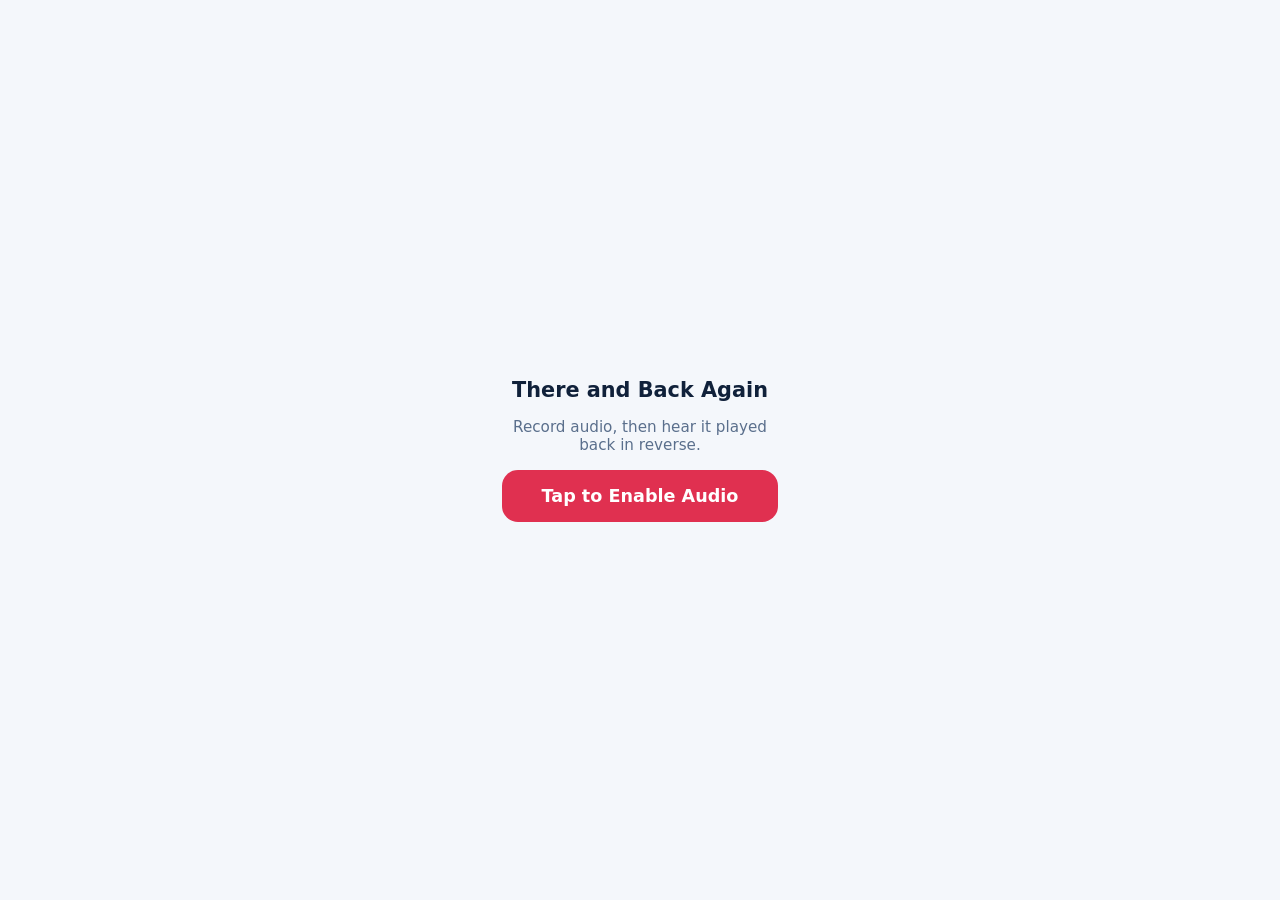
==== there_and_back_again.html @ cb1cbb15 "Add 'There and Back Again' reverse-audio app Introduce a new standalone demo page (there_and_back_ag" ====
<!doctype html>
<html lang="en">
<head>
  <meta charset="utf-8" />
  <meta name="viewport" content="width=device-width, initial-scale=1, user-scalable=no" />
  <meta name="color-scheme" content="light dark" />
  <meta name="theme-color" media="(prefers-color-scheme: light)" content="#f4f7fb" />
  <meta name="theme-color" media="(prefers-color-scheme: dark)" content="#0a0e18" />
  <meta name="apple-mobile-web-app-capable" content="yes" />
  <title>There and Back Again</title>
  <style>
    :root {
      --bg: #f4f7fb;
      --surface: #ffffff;
      --text: #10213a;
      --muted: #5a6f8c;
      --line: rgba(16, 33, 58, 0.12);
      --accent: #e03050;
      --accent-glow: rgba(224, 48, 80, 0.35);
      --accent-soft: rgba(224, 48, 80, 0.12);
      --play: #1da855;
      --play-glow: rgba(29, 168, 85, 0.35);
      --play-soft: rgba(29, 168, 85, 0.12);
      --meter-bg: rgba(16, 33, 58, 0.08);
      --meter-fill: #0075ff;
      --radius: 16px;
      --font: "SF Pro", "Segoe UI", system-ui, -apple-system, sans-serif;
    }

    @media (prefers-color-scheme: dark) {
      :root {
        --bg: #0a0e18;
        --surface: #141a28;
        --text: #e8eef8;
        --muted: #7a8da8;
        --line: rgba(232, 238, 248, 0.1);
        --accent: #ff4466;
        --accent-glow: rgba(255, 68, 102, 0.4);
        --accent-soft: rgba(255, 68, 102, 0.15);
        --play: #34d475;
        --play-glow: rgba(52, 212, 117, 0.4);
        --play-soft: rgba(52, 212, 117, 0.15);
        --meter-bg: rgba(232, 238, 248, 0.06);
        --meter-fill: #61a7ff;
      }
    }

    *, *::before, *::after { box-sizing: border-box; margin: 0; padding: 0; }

    html, body {
      height: 100%;
      overflow: hidden;
      touch-action: manipulation;
    }

    body {
      font-family: var(--font);
      background: var(--bg);
      color: var(--text);
      display: flex;
      flex-direction: column;
      -webkit-tap-highlight-color: transparent;
    }

    /* --- Header --- */
    .header {
      padding: 12px 16px 8px;
      text-align: center;
      flex-shrink: 0;
    }
    .header h1 {
      font-size: 1.15rem;
      font-weight: 700;
      letter-spacing: -0.01em;
    }
    .header .sub {
      font-size: 0.78rem;
      color: var(--muted);
      margin-top: 2px;
    }

    /* --- Settings panel --- */
    .settings {
      padding: 0 16px;
      flex-shrink: 0;
    }
    .settings-toggle {
      display: flex;
      align-items: center;
      justify-content: center;
      gap: 6px;
      background: none;
      border: 1px solid var(--line);
      border-radius: 10px;
      color: var(--muted);
      font-size: 0.82rem;
      padding: 6px 14px;
      cursor: pointer;
      margin: 0 auto;
      font-family: var(--font);
    }
    .settings-toggle:hover { border-color: var(--muted); }
    .settings-toggle .arrow { transition: transform 0.2s; }
    .settings-toggle.open .arrow { transform: rotate(180deg); }

    .settings-body {
      max-height: 0;
      overflow: hidden;
      transition: max-height 0.3s ease;
    }
    .settings-body.open {
      max-height: 400px;
    }
    .settings-inner {
      padding: 10px 0 4px;
      display: flex;
      flex-direction: column;
      gap: 10px;
    }

    .field {
      display: flex;
      flex-direction: column;
      gap: 4px;
    }
    .field label {
      font-size: 0.75rem;
      color: var(--muted);
      font-weight: 600;
      text-transform: uppercase;
      letter-spacing: 0.04em;
    }
    .field select, .field input[type="range"] {
      width: 100%;
      font-family: var(--font);
    }
    .field select {
      padding: 8px 10px;
      border: 1px solid var(--line);
      border-radius: 10px;
      background: var(--surface);
      color: var(--text);
      font-size: 0.88rem;
      appearance: none;
      -webkit-appearance: none;
      background-image: url("data:image/svg+xml,%3Csvg width='10' height='6' xmlns='http://www.w3.org/2000/svg'%3E%3Cpath d='M0 0l5 6 5-6z' fill='%237a8da8'/%3E%3C/svg%3E");
      background-repeat: no-repeat;
      background-position: right 10px center;
    }

    .range-row {
      display: flex;
      align-items: center;
      gap: 10px;
    }
    .range-row input[type="range"] {
      flex: 1;
      accent-color: var(--accent);
    }
    .range-val {
      font-size: 0.82rem;
      color: var(--muted);
      min-width: 3.5em;
      text-align: right;
      font-variant-numeric: tabular-nums;
    }

    .info-row {
      display: flex;
      gap: 10px;
      flex-wrap: wrap;
    }
    .info-pill {
      font-size: 0.75rem;
      color: var(--muted);
      border: 1px solid var(--line);
      border-radius: 999px;
      padding: 3px 10px;
    }

    /* --- Main area --- */
    .main {
      flex: 1;
      display: flex;
      flex-direction: column;
      align-items: center;
      justify-content: center;
      gap: 20px;
      padding: 16px;
      min-height: 0;
    }

    /* --- Level meter --- */
    .meter-wrap {
      width: 100%;
      max-width: 320px;
      display: flex;
      flex-direction: column;
      align-items: center;
      gap: 4px;
    }
    .meter-label {
      font-size: 0.72rem;
      color: var(--muted);
      text-transform: uppercase;
      letter-spacing: 0.05em;
    }
    .meter {
      width: 100%;
      height: 8px;
      background: var(--meter-bg);
      border-radius: 4px;
      overflow: hidden;
    }
    .meter-bar {
      height: 100%;
      width: 0%;
      background: var(--meter-fill);
      border-radius: 4px;
      transition: width 0.06s linear;
    }
    .meter-bar.hot {
      background: var(--accent);
    }

    /* --- Waveform display --- */
    .waveform-wrap {
      width: 100%;
      max-width: 320px;
      height: 64px;
      background: var(--meter-bg);
      border-radius: 12px;
      overflow: hidden;
      position: relative;
    }
    .waveform-wrap canvas {
      width: 100%;
      height: 100%;
      display: block;
    }
    .waveform-label {
      position: absolute;
      top: 4px;
      left: 8px;
      font-size: 0.65rem;
      color: var(--muted);
      text-transform: uppercase;
      letter-spacing: 0.04em;
      pointer-events: none;
    }

    /* --- Big button --- */
    .btn-record {
      width: clamp(120px, 40vw, 180px);
      height: clamp(120px, 40vw, 180px);
      border-radius: 50%;
      border: none;
      cursor: pointer;
      position: relative;
      display: flex;
      align-items: center;
      justify-content: center;
      background: var(--accent);
      box-shadow: 0 0 0 0 var(--accent-glow);
      transition: transform 0.15s ease, box-shadow 0.3s ease, background 0.3s ease;
      -webkit-tap-highlight-color: transparent;
    }
    .btn-record:active {
      transform: scale(0.95);
    }
    .btn-record.recording {
      box-shadow: 0 0 0 18px var(--accent-glow);
      animation: pulse 1.6s ease-in-out infinite;
    }
    .btn-record.playing {
      background: var(--play);
      box-shadow: 0 0 0 12px var(--play-glow);
    }

    @keyframes pulse {
      0%, 100% { box-shadow: 0 0 0 12px var(--accent-glow); }
      50% { box-shadow: 0 0 0 24px transparent; }
    }

    .btn-icon {
      width: 40%;
      height: 40%;
      fill: #fff;
    }

    .btn-label {
      font-size: 0.85rem;
      color: var(--muted);
      text-align: center;
      min-height: 1.2em;
    }

    /* --- Enable audio overlay --- */
    .audio-gate {
      position: fixed;
      inset: 0;
      background: var(--bg);
      display: flex;
      flex-direction: column;
      align-items: center;
      justify-content: center;
      gap: 16px;
      z-index: 100;
      transition: opacity 0.3s ease;
    }
    .audio-gate.hidden {
      opacity: 0;
      pointer-events: none;
    }
    .audio-gate h2 {
      font-size: 1.3rem;
      font-weight: 700;
    }
    .audio-gate p {
      color: var(--muted);
      font-size: 0.95rem;
      text-align: center;
      max-width: 28ch;
    }
    .btn-enable {
      padding: 16px 40px;
      border: none;
      border-radius: 16px;
      background: var(--accent);
      color: #fff;
      font-size: 1.1rem;
      font-weight: 700;
      font-family: var(--font);
      cursor: pointer;
      transition: transform 0.12s ease;
    }
    .btn-enable:active { transform: scale(0.96); }

    /* --- Status bar --- */
    .status-bar {
      padding: 8px 16px 12px;
      text-align: center;
      font-size: 0.75rem;
      color: var(--muted);
      flex-shrink: 0;
    }
    .status-bar .time {
      font-variant-numeric: tabular-nums;
      font-weight: 600;
    }

    @media (prefers-reduced-motion: reduce) {
      .btn-record, .settings-body, .audio-gate { transition: none; }
      .btn-record.recording { animation: none; }
    }
  </style>
</head>
<body>

<!-- Tap-to-enable audio overlay -->
<div class="audio-gate" id="audioGate">
  <h2>There and Back Again</h2>
  <p>Record audio, then hear it played back in reverse.</p>
  <button class="btn-enable" id="btnEnable">Tap to Enable Audio</button>
</div>

<!-- App -->
<div class="header">
  <h1>There and Back Again</h1>
  <p class="sub">Record &middot; Reverse &middot; Listen</p>
</div>

<div class="settings">
  <button class="settings-toggle" id="settingsToggle">
    Settings <span class="arrow">&#9662;</span>
  </button>
  <div class="settings-body" id="settingsBody">
    <div class="settings-inner">
      <div class="field">
        <label for="inputSelect">Input Device</label>
        <select id="inputSelect"><option>Default</option></select>
      </div>
      <div class="field">
        <label for="outputSelect">Output Device</label>
        <select id="outputSelect"><option>Default</option></select>
      </div>
      <div class="field">
        <label for="fadeIn">Reverse Fade-In</label>
        <div class="range-row">
          <input type="range" id="fadeIn" min="0" max="3" step="0.05" value="0.3" />
          <span class="range-val" id="fadeInVal">0.30s</span>
        </div>
      </div>
      <div class="field">
        <label for="fadeOut">Reverse Fade-Out</label>
        <div class="range-row">
          <input type="range" id="fadeOut" min="0" max="3" step="0.05" value="0.1" />
          <span class="range-val" id="fadeOutVal">0.10s</span>
        </div>
      </div>
      <div class="field">
        <label for="playbackRate">Playback Speed</label>
        <div class="range-row">
          <input type="range" id="playbackRate" min="0.25" max="2" step="0.05" value="1" />
          <span class="range-val" id="playbackRateVal">1.00x</span>
        </div>
      </div>
      <div class="info-row" id="infoRow"></div>
    </div>
  </div>
</div>

<div class="main">
  <div class="meter-wrap">
    <span class="meter-label">Input Level</span>
    <div class="meter"><div class="meter-bar" id="meterBar"></div></div>
  </div>

  <div class="waveform-wrap">
    <canvas id="waveformCanvas"></canvas>
    <span class="waveform-label" id="waveformLabel">Idle</span>
  </div>

  <button class="btn-record" id="btnRecord" aria-label="Record">
    <svg class="btn-icon" id="btnIcon" viewBox="0 0 100 100">
      <circle cx="50" cy="50" r="36" />
    </svg>
  </button>
  <div class="btn-label" id="btnLabelText">Tap to record</div>
</div>

<div class="status-bar" id="statusBar">Ready</div>

<script>
(function () {
  "use strict";

  // --- DOM refs ---
  const audioGate     = document.getElementById("audioGate");
  const btnEnable     = document.getElementById("btnEnable");
  const settingsToggle= document.getElementById("settingsToggle");
  const settingsBody  = document.getElementById("settingsBody");
  const inputSelect   = document.getElementById("inputSelect");
  const outputSelect  = document.getElementById("outputSelect");
  const fadeInSlider   = document.getElementById("fadeIn");
  const fadeInVal      = document.getElementById("fadeInVal");
  const fadeOutSlider  = document.getElementById("fadeOut");
  const fadeOutVal     = document.getElementById("fadeOutVal");
  const rateSlider     = document.getElementById("playbackRate");
  const rateVal        = document.getElementById("playbackRateVal");
  const infoRow        = document.getElementById("infoRow");
  const meterBar       = document.getElementById("meterBar");
  const waveformCanvas = document.getElementById("waveformCanvas");
  const waveformLabel  = document.getElementById("waveformLabel");
  const btnRecord      = document.getElementById("btnRecord");
  const btnIcon        = document.getElementById("btnIcon");
  const btnLabelText   = document.getElementById("btnLabelText");
  const statusBar      = document.getElementById("statusBar");

  // --- State ---
  let audioCtx = null;
  let micStream = null;
  let analyserNode = null;
  let mediaRecorder = null;
  let recordedChunks = [];
  let state = "idle"; // idle | recording | playing
  let recordStartTime = 0;
  let playbackSource = null;
  let animFrame = null;

  // --- Settings toggle ---
  settingsToggle.addEventListener("click", () => {
    settingsToggle.classList.toggle("open");
    settingsBody.classList.toggle("open");
  });

  // --- Slider display ---
  fadeInSlider.addEventListener("input", () => {
    fadeInVal.textContent = parseFloat(fadeInSlider.value).toFixed(2) + "s";
  });
  fadeOutSlider.addEventListener("input", () => {
    fadeOutVal.textContent = parseFloat(fadeOutSlider.value).toFixed(2) + "s";
  });
  rateSlider.addEventListener("input", () => {
    rateVal.textContent = parseFloat(rateSlider.value).toFixed(2) + "x";
  });

  // --- Device enumeration ---
  async function populateDevices() {
    try {
      const devices = await navigator.mediaDevices.enumerateDevices();
      inputSelect.innerHTML = "";
      outputSelect.innerHTML = "";

      let inputCount = 0;
      let outputCount = 0;

      for (const d of devices) {
        if (d.kind === "audioinput") {
          inputCount++;
          const opt = document.createElement("option");
          opt.value = d.deviceId;
          opt.textContent = d.label || `Microphone ${inputCount}`;
          inputSelect.appendChild(opt);
        } else if (d.kind === "audiooutput") {
          outputCount++;
          const opt = document.createElement("option");
          opt.value = d.deviceId;
          opt.textContent = d.label || `Speaker ${outputCount}`;
          outputSelect.appendChild(opt);
        }
      }

      if (!inputCount) inputSelect.innerHTML = "<option>No inputs found</option>";
      if (!outputCount) outputSelect.innerHTML = "<option>Default</option>";
    } catch (e) {
      console.warn("Device enumeration failed:", e);
    }
  }

  // --- Set output device on an element (if supported) ---
  function setOutputDevice(el) {
    if (el && typeof el.setSinkId === "function" && outputSelect.value) {
      el.setSinkId(outputSelect.value).catch(() => {});
    }
  }

  // --- Enable audio ---
  btnEnable.addEventListener("click", async () => {
    try {
      audioCtx = new (window.AudioContext || window.webkitAudioContext)();
      await audioCtx.resume();

      micStream = await navigator.mediaDevices.getUserMedia({
        audio: {
          echoCancellation: false,
          noiseSuppression: false,
          autoGainControl: false
        }
      });

      await populateDevices();
      setupAnalyser();
      showInfo();

      audioGate.classList.add("hidden");
      startMeter();
    } catch (err) {
      statusBar.textContent = "Error: " + err.message;
    }
  });

  // --- Input device change ---
  inputSelect.addEventListener("change", async () => {
    if (!audioCtx) return;
    try {
      if (micStream) micStream.getTracks().forEach(t => t.stop());
      micStream = await navigator.mediaDevices.getUserMedia({
        audio: {
          deviceId: { exact: inputSelect.value },
          echoCancellation: false,
          noiseSuppression: false,
          autoGainControl: false
        }
      });
      setupAnalyser();
      showInfo();
    } catch (err) {
      statusBar.textContent = "Input error: " + err.message;
    }
  });

  // --- Analyser setup ---
  function setupAnalyser() {
    if (analyserNode) {
      try { analyserNode.disconnect(); } catch {}
    }
    analyserNode = audioCtx.createAnalyser();
    analyserNode.fftSize = 2048;
    analyserNode.smoothingTimeConstant = 0.8;
    const source = audioCtx.createMediaStreamSource(micStream);
    source.connect(analyserNode);
  }

  // --- Info pills ---
  function showInfo() {
    const track = micStream.getAudioTracks()[0];
    const settings = track.getSettings ? track.getSettings() : {};
    const ch = settings.channelCount || 1;
    const sr = audioCtx.sampleRate;
    infoRow.innerHTML = `
      <span class="info-pill">Input: ${ch === 1 ? "Mono" : ch === 2 ? "Stereo" : ch + "ch"}</span>
      <span class="info-pill">${sr} Hz</span>
    `;
  }

  // --- Level meter ---
  function startMeter() {
    const data = new Uint8Array(analyserNode.fftSize);
    function tick() {
      analyserNode.getByteTimeDomainData(data);
      let peak = 0;
      for (let i = 0; i < data.length; i++) {
        const v = Math.abs(data[i] - 128) / 128;
        if (v > peak) peak = v;
      }
      const pct = Math.min(peak * 100 * 2, 100);
      meterBar.style.width = pct + "%";
      meterBar.classList.toggle("hot", pct > 85);
      animFrame = requestAnimationFrame(tick);
    }
    tick();
  }

  // --- Waveform drawing ---
  function drawWaveform(audioBuffer, label) {
    const ctx = waveformCanvas.getContext("2d");
    const dpr = window.devicePixelRatio || 1;
    const rect = waveformCanvas.getBoundingClientRect();
    waveformCanvas.width = rect.width * dpr;
    waveformCanvas.height = rect.height * dpr;
    ctx.scale(dpr, dpr);

    const w = rect.width;
    const h = rect.height;
    const data = audioBuffer.getChannelData(0);
    const step = Math.max(1, Math.floor(data.length / w));

    ctx.clearRect(0, 0, w, h);

    const isDark = window.matchMedia("(prefers-color-scheme: dark)").matches;
    ctx.strokeStyle = isDark ? "#61a7ff" : "#0075ff";
    ctx.lineWidth = 1.2;
    ctx.beginPath();

    for (let x = 0; x < w; x++) {
      const idx = Math.floor(x * data.length / w);
      let min = 1, max = -1;
      for (let j = 0; j < step; j++) {
        const s = data[idx + j] || 0;
        if (s < min) min = s;
        if (s > max) max = s;
      }
      const yMin = (1 - max) * h / 2;
      const yMax = (1 - min) * h / 2;
      ctx.moveTo(x, yMin);
      ctx.lineTo(x, yMax);
    }
    ctx.stroke();
    waveformLabel.textContent = label;
  }

  function clearWaveform() {
    const ctx = waveformCanvas.getContext("2d");
    ctx.clearRect(0, 0, waveformCanvas.width, waveformCanvas.height);
    waveformLabel.textContent = "Idle";
  }

  // --- Main button logic ---
  btnRecord.addEventListener("click", handleButton);

  function handleButton() {
    if (state === "idle") {
      startRecording();
    } else if (state === "recording") {
      stopRecordingAndReverse();
    } else if (state === "playing") {
      stopPlayback();
    }
  }

  function setButtonState(newState) {
    state = newState;
    btnRecord.classList.remove("recording", "playing");

    if (newState === "idle") {
      btnIcon.innerHTML = '<circle cx="50" cy="50" r="36" />';
      btnLabelText.textContent = "Tap to record";
      btnRecord.setAttribute("aria-label", "Record");
    } else if (newState === "recording") {
      btnRecord.classList.add("recording");
      btnIcon.innerHTML = '<rect x="26" y="26" width="48" height="48" rx="6" />';
      btnLabelText.textContent = "Tap to stop & reverse";
      btnRecord.setAttribute("aria-label", "Stop recording");
    } else if (newState === "playing") {
      btnRecord.classList.add("playing");
      btnIcon.innerHTML = '<rect x="26" y="26" width="48" height="48" rx="6" />';
      btnLabelText.textContent = "Tap to stop";
      btnRecord.setAttribute("aria-label", "Stop playback");
    }
  }

  // --- Timer ---
  let timerInterval = null;

  function startTimer(prefix) {
    recordStartTime = Date.now();
    clearInterval(timerInterval);
    timerInterval = setInterval(() => {
      const elapsed = (Date.now() - recordStartTime) / 1000;
      statusBar.innerHTML = `${prefix} <span class="time">${formatTime(elapsed)}</span>`;
    }, 100);
  }

  function stopTimer() {
    clearInterval(timerInterval);
    timerInterval = null;
  }

  function formatTime(sec) {
    const m = Math.floor(sec / 60);
    const s = (sec % 60).toFixed(1);
    return `${m}:${s.padStart(4, "0")}`;
  }

  // --- Recording ---
  function startRecording() {
    recordedChunks = [];
    try {
      mediaRecorder = new MediaRecorder(micStream, { mimeType: "audio/webm;codecs=opus" });
    } catch {
      mediaRecorder = new MediaRecorder(micStream);
    }

    mediaRecorder.ondataavailable = (e) => {
      if (e.data.size > 0) recordedChunks.push(e.data);
    };

    mediaRecorder.onstop = () => {
      processRecording();
    };

    mediaRecorder.start(100);
    setButtonState("recording");
    clearWaveform();
    startTimer("Recording");
  }

  function stopRecordingAndReverse() {
    if (mediaRecorder && mediaRecorder.state !== "inactive") {
      mediaRecorder.stop();
    }
    stopTimer();
    statusBar.textContent = "Processing...";
    setButtonState("idle");
  }

  // --- Process and play reversed ---
  async function processRecording() {
    if (!recordedChunks.length) {
      statusBar.textContent = "No audio captured.";
      return;
    }

    const blob = new Blob(recordedChunks, { type: recordedChunks[0].type || "audio/webm" });

    try {
      const arrayBuf = await blob.arrayBuffer();
      const audioBuf = await audioCtx.decodeAudioData(arrayBuf);

      // Reverse each channel
      const reversed = audioCtx.createBuffer(
        audioBuf.numberOfChannels,
        audioBuf.length,
        audioBuf.sampleRate
      );

      for (let ch = 0; ch < audioBuf.numberOfChannels; ch++) {
        const src = audioBuf.getChannelData(ch);
        const dst = reversed.getChannelData(ch);
        for (let i = 0; i < src.length; i++) {
          dst[i] = src[src.length - 1 - i];
        }
      }

      drawWaveform(reversed, "Reversed");
      playReversed(reversed);
    } catch (err) {
      statusBar.textContent = "Decode error: " + err.message;
    }
  }

  function playReversed(buffer) {
    const fadeIn = parseFloat(fadeInSlider.value);
    const fadeOut = parseFloat(fadeOutSlider.value);
    const rate = parseFloat(rateSlider.value);

    const gainNode = audioCtx.createGain();
    gainNode.connect(audioCtx.destination);

    const source = audioCtx.createBufferSource();
    source.buffer = buffer;
    source.playbackRate.value = rate;
    source.connect(gainNode);

    const duration = buffer.duration / rate;
    const now = audioCtx.currentTime;

    // Fade in
    if (fadeIn > 0) {
      gainNode.gain.setValueAtTime(0, now);
      gainNode.gain.linearRampToValueAtTime(1, now + Math.min(fadeIn, duration));
    } else {
      gainNode.gain.setValueAtTime(1, now);
    }

    // Fade out
    if (fadeOut > 0 && duration > fadeOut) {
      gainNode.gain.setValueAtTime(1, now + duration - fadeOut);
      gainNode.gain.linearRampToValueAtTime(0, now + duration);
    }

    source.start(0);
    playbackSource = source;
    setButtonState("playing");
    startTimer("Playing reversed");

    source.onended = () => {
      if (state === "playing") {
        stopTimer();
        setButtonState("idle");
        statusBar.textContent = "Done. Tap to record again.";
      }
    };
  }

  function stopPlayback() {
    if (playbackSource) {
      try { playbackSource.stop(); } catch {}
      playbackSource = null;
    }
    stopTimer();
    setButtonState("idle");
    statusBar.textContent = "Stopped. Tap to record.";
  }

  // --- Handle output device change ---
  outputSelect.addEventListener("change", () => {
    // setSinkId only works on HTMLMediaElement; for Web Audio we'd need
    // AudioContext.setSinkId (Chrome 110+). Try it if available.
    if (audioCtx && typeof audioCtx.setSinkId === "function" && outputSelect.value) {
      audioCtx.setSinkId(outputSelect.value).catch(() => {});
    }
  });

  // --- Prevent zoom on double-tap ---
  let lastTap = 0;
  document.addEventListener("touchend", (e) => {
    const now = Date.now();
    if (now - lastTap < 300) e.preventDefault();
    lastTap = now;
  }, { passive: false });

})();
</script>
</body>
</html>
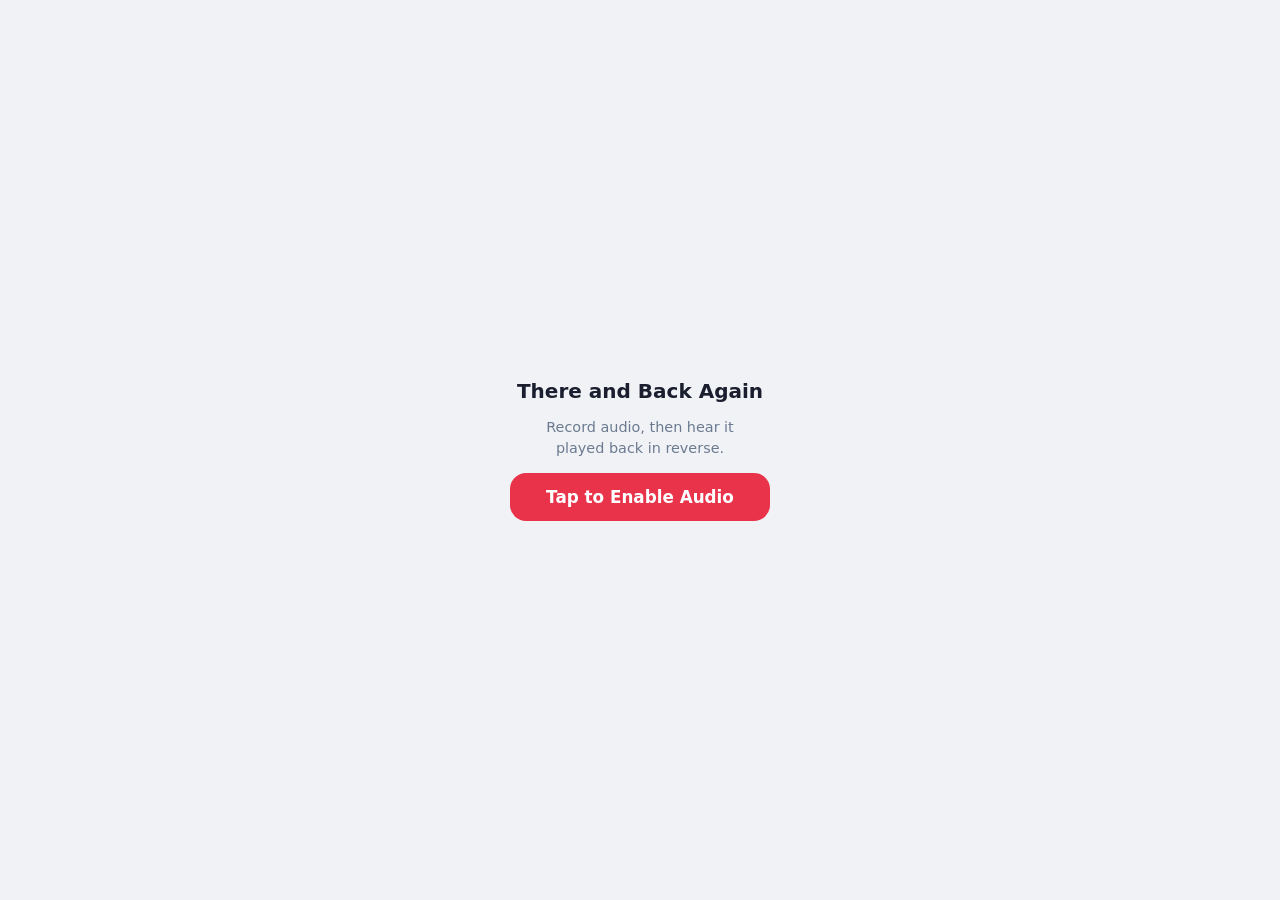
==== commit 45350de9: "Update there_and_back_again.html" ====
--- a/there_and_back_again.html
+++ b/there_and_back_again.html
@@ -4,376 +4,264 @@
   <meta charset="utf-8" />
   <meta name="viewport" content="width=device-width, initial-scale=1, user-scalable=no" />
   <meta name="color-scheme" content="light dark" />
-  <meta name="theme-color" media="(prefers-color-scheme: light)" content="#f4f7fb" />
-  <meta name="theme-color" media="(prefers-color-scheme: dark)" content="#0a0e18" />
+  <meta name="theme-color" media="(prefers-color-scheme: light)" content="#f0f2f5" />
+  <meta name="theme-color" media="(prefers-color-scheme: dark)" content="#0b0f19" />
   <meta name="apple-mobile-web-app-capable" content="yes" />
   <title>There and Back Again</title>
   <style>
     :root {
-      --bg: #f4f7fb;
+      --bg: #f0f2f5;
       --surface: #ffffff;
-      --text: #10213a;
-      --muted: #5a6f8c;
-      --line: rgba(16, 33, 58, 0.12);
-      --accent: #e03050;
-      --accent-glow: rgba(224, 48, 80, 0.35);
-      --accent-soft: rgba(224, 48, 80, 0.12);
-      --play: #1da855;
-      --play-glow: rgba(29, 168, 85, 0.35);
-      --play-soft: rgba(29, 168, 85, 0.12);
-      --meter-bg: rgba(16, 33, 58, 0.08);
-      --meter-fill: #0075ff;
-      --radius: 16px;
+      --text: #1a1e2e;
+      --muted: #6b7a90;
+      --line: rgba(26, 30, 46, 0.1);
+      --rec: #e8334a;
+      --rec-glow: rgba(232, 51, 74, 0.3);
+      --play: #22b865;
+      --play-glow: rgba(34, 184, 101, 0.3);
+      --wave-rec: #e8334a;
+      --wave-play: #22b865;
+      --wave-idle: #5a7aff;
+      --wave-bg: rgba(26, 30, 46, 0.06);
+      --meter-bg: rgba(26, 30, 46, 0.07);
+      --meter-fill: #5a7aff;
+      --meter-hot: #e8334a;
+      --playhead: rgba(232, 51, 74, 0.75);
+      --track-empty: rgba(26, 30, 46, 0.08);
       --font: "SF Pro", "Segoe UI", system-ui, -apple-system, sans-serif;
     }
-
     @media (prefers-color-scheme: dark) {
       :root {
-        --bg: #0a0e18;
-        --surface: #141a28;
-        --text: #e8eef8;
-        --muted: #7a8da8;
-        --line: rgba(232, 238, 248, 0.1);
-        --accent: #ff4466;
-        --accent-glow: rgba(255, 68, 102, 0.4);
-        --accent-soft: rgba(255, 68, 102, 0.15);
-        --play: #34d475;
-        --play-glow: rgba(52, 212, 117, 0.4);
-        --play-soft: rgba(52, 212, 117, 0.15);
-        --meter-bg: rgba(232, 238, 248, 0.06);
-        --meter-fill: #61a7ff;
+        --bg: #0b0f19;
+        --surface: #151b2a;
+        --text: #e4eaf4;
+        --muted: #7b8da6;
+        --line: rgba(228, 234, 244, 0.08);
+        --rec: #ff4d6a;
+        --rec-glow: rgba(255, 77, 106, 0.35);
+        --play: #3de87a;
+        --play-glow: rgba(61, 232, 122, 0.3);
+        --wave-rec: #ff4d6a;
+        --wave-play: #3de87a;
+        --wave-idle: #6e8fff;
+        --wave-bg: rgba(228, 234, 244, 0.04);
+        --meter-bg: rgba(228, 234, 244, 0.05);
+        --meter-fill: #6e8fff;
+        --meter-hot: #ff4d6a;
+        --playhead: rgba(255, 77, 106, 0.8);
+        --track-empty: rgba(228, 234, 244, 0.06);
       }
     }
 
     *, *::before, *::after { box-sizing: border-box; margin: 0; padding: 0; }
-
-    html, body {
-      height: 100%;
-      overflow: hidden;
-      touch-action: manipulation;
-    }
-
+    html, body { height: 100%; overflow: hidden; touch-action: manipulation; }
     body {
-      font-family: var(--font);
-      background: var(--bg);
-      color: var(--text);
-      display: flex;
-      flex-direction: column;
+      font-family: var(--font); background: var(--bg); color: var(--text);
+      display: flex; flex-direction: column;
       -webkit-tap-highlight-color: transparent;
     }
 
-    /* --- Header --- */
-    .header {
-      padding: 12px 16px 8px;
-      text-align: center;
-      flex-shrink: 0;
-    }
-    .header h1 {
-      font-size: 1.15rem;
-      font-weight: 700;
-      letter-spacing: -0.01em;
-    }
-    .header .sub {
-      font-size: 0.78rem;
-      color: var(--muted);
-      margin-top: 2px;
-    }
-
-    /* --- Settings panel --- */
-    .settings {
-      padding: 0 16px;
-      flex-shrink: 0;
-    }
+    /* Header */
+    .header { padding: 14px 16px 4px; text-align: center; flex-shrink: 0; }
+    .header h1 { font-size: 1.1rem; font-weight: 700; letter-spacing: -0.02em; }
+    .header .sub { font-size: 0.72rem; color: var(--muted); margin-top: 1px; }
+
+    /* Settings */
+    .settings { padding: 0 16px; flex-shrink: 0; }
     .settings-toggle {
-      display: flex;
-      align-items: center;
-      justify-content: center;
-      gap: 6px;
-      background: none;
-      border: 1px solid var(--line);
-      border-radius: 10px;
-      color: var(--muted);
-      font-size: 0.82rem;
-      padding: 6px 14px;
-      cursor: pointer;
-      margin: 0 auto;
-      font-family: var(--font);
+      display: flex; align-items: center; justify-content: center; gap: 5px;
+      background: none; border: 1px solid var(--line); border-radius: 10px;
+      color: var(--muted); font-size: 0.78rem; padding: 5px 12px;
+      cursor: pointer; margin: 0 auto; font-family: var(--font);
     }
     .settings-toggle:hover { border-color: var(--muted); }
-    .settings-toggle .arrow { transition: transform 0.2s; }
+    .settings-toggle .arrow { transition: transform 0.2s; display: inline-block; font-size: 0.65rem; }
     .settings-toggle.open .arrow { transform: rotate(180deg); }
-
-    .settings-body {
-      max-height: 0;
-      overflow: hidden;
-      transition: max-height 0.3s ease;
-    }
-    .settings-body.open {
-      max-height: 400px;
-    }
-    .settings-inner {
-      padding: 10px 0 4px;
-      display: flex;
-      flex-direction: column;
-      gap: 10px;
-    }
-
-    .field {
-      display: flex;
-      flex-direction: column;
-      gap: 4px;
-    }
+    .settings-body { max-height: 0; overflow: hidden; transition: max-height 0.3s ease; }
+    .settings-body.open { max-height: 520px; }
+    .settings-inner { padding: 10px 0 6px; display: flex; flex-direction: column; gap: 9px; }
+    .field { display: flex; flex-direction: column; gap: 3px; }
     .field label {
-      font-size: 0.75rem;
-      color: var(--muted);
-      font-weight: 600;
-      text-transform: uppercase;
-      letter-spacing: 0.04em;
-    }
-    .field select, .field input[type="range"] {
-      width: 100%;
-      font-family: var(--font);
+      font-size: 0.7rem; color: var(--muted); font-weight: 600;
+      text-transform: uppercase; letter-spacing: 0.04em;
     }
     .field select {
-      padding: 8px 10px;
-      border: 1px solid var(--line);
-      border-radius: 10px;
-      background: var(--surface);
-      color: var(--text);
-      font-size: 0.88rem;
-      appearance: none;
-      -webkit-appearance: none;
-      background-image: url("data:image/svg+xml,%3Csvg width='10' height='6' xmlns='http://www.w3.org/2000/svg'%3E%3Cpath d='M0 0l5 6 5-6z' fill='%237a8da8'/%3E%3C/svg%3E");
-      background-repeat: no-repeat;
-      background-position: right 10px center;
-    }
-
-    .range-row {
-      display: flex;
-      align-items: center;
-      gap: 10px;
-    }
-    .range-row input[type="range"] {
-      flex: 1;
-      accent-color: var(--accent);
-    }
+      width: 100%; padding: 7px 10px; border: 1px solid var(--line);
+      border-radius: 10px; background: var(--surface); color: var(--text);
+      font-size: 0.85rem; font-family: var(--font);
+      appearance: none; -webkit-appearance: none;
+      background-image: url("data:image/svg+xml,%3Csvg width='10' height='6' xmlns='http://www.w3.org/2000/svg'%3E%3Cpath d='M0 0l5 6 5-6z' fill='%237b8da6'/%3E%3C/svg%3E");
+      background-repeat: no-repeat; background-position: right 10px center;
+    }
+    .range-row { display: flex; align-items: center; gap: 8px; }
+    .range-row input[type="range"] { flex: 1; accent-color: var(--rec); height: 20px; }
     .range-val {
-      font-size: 0.82rem;
-      color: var(--muted);
-      min-width: 3.5em;
-      text-align: right;
-      font-variant-numeric: tabular-nums;
-    }
-
-    .info-row {
-      display: flex;
-      gap: 10px;
-      flex-wrap: wrap;
-    }
+      font-size: 0.78rem; color: var(--muted); min-width: 3.2em;
+      text-align: right; font-variant-numeric: tabular-nums;
+    }
+    .check-row { display: flex; align-items: center; gap: 8px; }
+    .check-row input[type="checkbox"] { accent-color: var(--play); width: 16px; height: 16px; }
+    .check-row label { font-size: 0.82rem; color: var(--muted); text-transform: none; letter-spacing: 0; font-weight: 500; }
+    .info-row { display: flex; gap: 8px; flex-wrap: wrap; }
     .info-pill {
-      font-size: 0.75rem;
-      color: var(--muted);
-      border: 1px solid var(--line);
-      border-radius: 999px;
-      padding: 3px 10px;
-    }
-
-    /* --- Main area --- */
+      font-size: 0.7rem; color: var(--muted);
+      border: 1px solid var(--line); border-radius: 999px; padding: 2px 9px;
+    }
+
+    /* Main */
     .main {
-      flex: 1;
-      display: flex;
-      flex-direction: column;
-      align-items: center;
-      justify-content: center;
-      gap: 20px;
-      padding: 16px;
-      min-height: 0;
-    }
-
-    /* --- Level meter --- */
+      flex: 1; display: flex; flex-direction: column;
+      align-items: center; justify-content: center;
+      gap: 14px; padding: 10px 16px; min-height: 0;
+    }
+
+    /* Meter */
     .meter-wrap {
-      width: 100%;
-      max-width: 320px;
-      display: flex;
-      flex-direction: column;
-      align-items: center;
-      gap: 4px;
-    }
-    .meter-label {
-      font-size: 0.72rem;
-      color: var(--muted);
-      text-transform: uppercase;
-      letter-spacing: 0.05em;
-    }
-    .meter {
-      width: 100%;
-      height: 8px;
-      background: var(--meter-bg);
-      border-radius: 4px;
-      overflow: hidden;
-    }
+      width: 100%; max-width: 340px;
+      display: flex; flex-direction: column; align-items: center; gap: 3px;
+    }
+    .meter-label { font-size: 0.68rem; color: var(--muted); text-transform: uppercase; letter-spacing: 0.05em; }
+    .meter { width: 100%; height: 6px; background: var(--meter-bg); border-radius: 3px; overflow: hidden; }
     .meter-bar {
-      height: 100%;
-      width: 0%;
-      background: var(--meter-fill);
-      border-radius: 4px;
-      transition: width 0.06s linear;
-    }
-    .meter-bar.hot {
-      background: var(--accent);
-    }
-
-    /* --- Waveform display --- */
+      height: 100%; width: 0%; border-radius: 3px;
+      background: var(--meter-fill); transition: width 0.05s linear;
+    }
+    .meter-bar.hot { background: var(--meter-hot); }
+
+    /* Track selector */
+    .tracks-row {
+      display: flex; align-items: center; gap: 8px;
+    }
+    .track-pill {
+      width: 36px; height: 36px; border-radius: 50%;
+      border: 2px solid var(--line); background: var(--track-empty);
+      cursor: pointer; position: relative; transition: all 0.2s;
+      display: flex; align-items: center; justify-content: center;
+      font-size: 0.7rem; font-weight: 700; color: var(--muted);
+      -webkit-tap-highlight-color: transparent;
+    }
+    .track-pill.selected { border-color: var(--wave-idle); box-shadow: 0 0 0 3px rgba(90,122,255,0.2); }
+    .track-pill.has-audio { background: var(--wave-idle); color: #fff; border-color: var(--wave-idle); }
+    .track-pill.has-audio.selected { box-shadow: 0 0 0 3px rgba(90,122,255,0.35); }
+    .track-pill .clear-x {
+      position: absolute; top: -6px; right: -6px;
+      width: 16px; height: 16px; border-radius: 50%;
+      background: var(--rec); color: #fff; font-size: 0.6rem;
+      display: none; align-items: center; justify-content: center;
+      line-height: 1; font-weight: 700; cursor: pointer;
+    }
+    .track-pill.has-audio .clear-x { display: flex; }
+    .tracks-label { font-size: 0.68rem; color: var(--muted); text-transform: uppercase; letter-spacing: 0.04em; }
+
+    /* Waveform */
     .waveform-wrap {
-      width: 100%;
-      max-width: 320px;
-      height: 64px;
-      background: var(--meter-bg);
-      border-radius: 12px;
-      overflow: hidden;
-      position: relative;
-    }
-    .waveform-wrap canvas {
-      width: 100%;
-      height: 100%;
-      display: block;
-    }
+      width: 100%; max-width: 340px; height: 72px;
+      background: var(--wave-bg); border-radius: 14px;
+      overflow: hidden; position: relative;
+    }
+    .waveform-wrap canvas { width: 100%; height: 100%; display: block; }
     .waveform-label {
-      position: absolute;
-      top: 4px;
-      left: 8px;
-      font-size: 0.65rem;
-      color: var(--muted);
-      text-transform: uppercase;
-      letter-spacing: 0.04em;
-      pointer-events: none;
-    }
-
-    /* --- Big button --- */
+      position: absolute; top: 4px; left: 8px;
+      font-size: 0.6rem; color: var(--muted);
+      text-transform: uppercase; letter-spacing: 0.04em; pointer-events: none;
+    }
+    .playhead-line {
+      position: absolute; top: 0; bottom: 0; left: 0;
+      width: 2px; background: var(--playhead);
+      pointer-events: none; display: none;
+      box-shadow: 0 0 8px var(--playhead);
+      border-radius: 1px;
+    }
+
+    /* Controls */
+    .controls-row { display: flex; align-items: center; gap: 18px; }
+
     .btn-record {
-      width: clamp(120px, 40vw, 180px);
-      height: clamp(120px, 40vw, 180px);
-      border-radius: 50%;
-      border: none;
-      cursor: pointer;
-      position: relative;
-      display: flex;
-      align-items: center;
-      justify-content: center;
-      background: var(--accent);
-      box-shadow: 0 0 0 0 var(--accent-glow);
+      width: clamp(100px, 32vw, 150px); height: clamp(100px, 32vw, 150px);
+      border-radius: 50%; border: none; cursor: pointer;
+      position: relative; display: flex; align-items: center; justify-content: center;
+      background: var(--rec);
+      box-shadow: 0 0 0 0 var(--rec-glow);
       transition: transform 0.15s ease, box-shadow 0.3s ease, background 0.3s ease;
       -webkit-tap-highlight-color: transparent;
     }
-    .btn-record:active {
-      transform: scale(0.95);
-    }
+    .btn-record:active { transform: scale(0.94); }
     .btn-record.recording {
-      box-shadow: 0 0 0 18px var(--accent-glow);
-      animation: pulse 1.6s ease-in-out infinite;
+      box-shadow: 0 0 0 16px var(--rec-glow);
+      animation: pulse 1.5s ease-in-out infinite;
     }
     .btn-record.playing {
       background: var(--play);
-      box-shadow: 0 0 0 12px var(--play-glow);
-    }
-
+      box-shadow: 0 0 0 10px var(--play-glow);
+    }
+    .btn-record.has-buffer:not(.recording):not(.playing) { background: var(--play); }
     @keyframes pulse {
-      0%, 100% { box-shadow: 0 0 0 12px var(--accent-glow); }
-      50% { box-shadow: 0 0 0 24px transparent; }
-    }
-
-    .btn-icon {
-      width: 40%;
-      height: 40%;
-      fill: #fff;
-    }
-
-    .btn-label {
-      font-size: 0.85rem;
-      color: var(--muted);
-      text-align: center;
-      min-height: 1.2em;
-    }
-
-    /* --- Enable audio overlay --- */
+      0%, 100% { box-shadow: 0 0 0 10px var(--rec-glow); }
+      50% { box-shadow: 0 0 0 22px transparent; }
+    }
+    .btn-icon { width: 38%; height: 38%; fill: #fff; }
+    .btn-label { font-size: 0.78rem; color: var(--muted); text-align: center; min-height: 1.1em; }
+
+    .side-btn {
+      width: 44px; height: 44px; border-radius: 50%;
+      border: 1.5px solid var(--line); background: var(--surface);
+      color: var(--muted); cursor: pointer;
+      display: flex; align-items: center; justify-content: center;
+      transition: border-color 0.15s, background 0.15s, opacity 0.2s;
+      font-size: 1.1rem; opacity: 0.3; pointer-events: none;
+      -webkit-tap-highlight-color: transparent;
+    }
+    .side-btn.active { opacity: 1; pointer-events: auto; }
+    .side-btn.on { border-color: var(--play); background: rgba(34,184,101,0.1); color: var(--play); }
+    .side-btn:active { transform: scale(0.9); }
+    .side-btn svg { width: 20px; height: 20px; fill: currentColor; }
+
+    /* Audio gate */
     .audio-gate {
-      position: fixed;
-      inset: 0;
-      background: var(--bg);
-      display: flex;
-      flex-direction: column;
-      align-items: center;
-      justify-content: center;
-      gap: 16px;
-      z-index: 100;
-      transition: opacity 0.3s ease;
-    }
-    .audio-gate.hidden {
-      opacity: 0;
-      pointer-events: none;
-    }
-    .audio-gate h2 {
-      font-size: 1.3rem;
-      font-weight: 700;
-    }
-    .audio-gate p {
-      color: var(--muted);
-      font-size: 0.95rem;
-      text-align: center;
-      max-width: 28ch;
-    }
+      position: fixed; inset: 0; background: var(--bg);
+      display: flex; flex-direction: column;
+      align-items: center; justify-content: center; gap: 14px;
+      z-index: 100; transition: opacity 0.3s ease;
+    }
+    .audio-gate.hidden { opacity: 0; pointer-events: none; }
+    .audio-gate h2 { font-size: 1.25rem; font-weight: 700; }
+    .audio-gate p { color: var(--muted); font-size: 0.9rem; text-align: center; max-width: 26ch; line-height: 1.45; }
     .btn-enable {
-      padding: 16px 40px;
-      border: none;
-      border-radius: 16px;
-      background: var(--accent);
-      color: #fff;
-      font-size: 1.1rem;
-      font-weight: 700;
-      font-family: var(--font);
-      cursor: pointer;
+      padding: 14px 36px; border: none; border-radius: 16px;
+      background: var(--rec); color: #fff; font-size: 1.05rem;
+      font-weight: 700; font-family: var(--font); cursor: pointer;
       transition: transform 0.12s ease;
     }
     .btn-enable:active { transform: scale(0.96); }
 
-    /* --- Status bar --- */
+    /* Status */
     .status-bar {
-      padding: 8px 16px 12px;
-      text-align: center;
-      font-size: 0.75rem;
-      color: var(--muted);
-      flex-shrink: 0;
-    }
-    .status-bar .time {
-      font-variant-numeric: tabular-nums;
-      font-weight: 600;
-    }
+      padding: 4px 16px 10px; text-align: center;
+      font-size: 0.72rem; color: var(--muted); flex-shrink: 0;
+    }
+    .status-bar .time { font-variant-numeric: tabular-nums; font-weight: 600; }
 
     @media (prefers-reduced-motion: reduce) {
-      .btn-record, .settings-body, .audio-gate { transition: none; }
+      .btn-record, .settings-body, .audio-gate, .side-btn, .track-pill { transition: none; }
       .btn-record.recording { animation: none; }
     }
   </style>
 </head>
 <body>
 
-<!-- Tap-to-enable audio overlay -->
 <div class="audio-gate" id="audioGate">
   <h2>There and Back Again</h2>
   <p>Record audio, then hear it played back in reverse.</p>
   <button class="btn-enable" id="btnEnable">Tap to Enable Audio</button>
 </div>
 
-<!-- App -->
 <div class="header">
   <h1>There and Back Again</h1>
   <p class="sub">Record &middot; Reverse &middot; Listen</p>
 </div>
 
 <div class="settings">
-  <button class="settings-toggle" id="settingsToggle">
-    Settings <span class="arrow">&#9662;</span>
-  </button>
+  <button class="settings-toggle" id="settingsToggle">&#9881;&#65039; Settings <span class="arrow">&#9662;</span></button>
   <div class="settings-body" id="settingsBody">
     <div class="settings-inner">
       <div class="field">
@@ -385,10 +273,17 @@
         <select id="outputSelect"><option>Default</option></select>
       </div>
       <div class="field">
+        <label for="inputGain">Input Gain (applied to recording)</label>
+        <div class="range-row">
+          <input type="range" id="inputGain" min="1" max="20" step="0.5" value="5" />
+          <span class="range-val" id="inputGainVal">5.0x</span>
+        </div>
+      </div>
+      <div class="field">
         <label for="fadeIn">Reverse Fade-In</label>
         <div class="range-row">
-          <input type="range" id="fadeIn" min="0" max="3" step="0.05" value="0.3" />
-          <span class="range-val" id="fadeInVal">0.30s</span>
+          <input type="range" id="fadeIn" min="0" max="3" step="0.05" value="0.25" />
+          <span class="range-val" id="fadeInVal">0.25s</span>
         </div>
       </div>
       <div class="field">
@@ -405,6 +300,10 @@
           <span class="range-val" id="playbackRateVal">1.00x</span>
         </div>
       </div>
+      <div class="check-row">
+        <input type="checkbox" id="normalizeCheck" checked />
+        <label for="normalizeCheck">Auto-normalize volume</label>
+      </div>
       <div class="info-row" id="infoRow"></div>
     </div>
   </div>
@@ -416,16 +315,31 @@
     <div class="meter"><div class="meter-bar" id="meterBar"></div></div>
   </div>
 
-  <div class="waveform-wrap">
+  <!-- Track selector -->
+  <div class="tracks-row">
+    <span class="tracks-label">Tracks</span>
+    <div class="track-pill selected" data-track="0">1<span class="clear-x">&times;</span></div>
+    <div class="track-pill" data-track="1">2<span class="clear-x">&times;</span></div>
+    <div class="track-pill" data-track="2">3<span class="clear-x">&times;</span></div>
+  </div>
+
+  <div class="waveform-wrap" id="waveformWrap">
     <canvas id="waveformCanvas"></canvas>
+    <div class="playhead-line" id="playhead"></div>
     <span class="waveform-label" id="waveformLabel">Idle</span>
   </div>
 
-  <button class="btn-record" id="btnRecord" aria-label="Record">
-    <svg class="btn-icon" id="btnIcon" viewBox="0 0 100 100">
-      <circle cx="50" cy="50" r="36" />
-    </svg>
-  </button>
+  <div class="controls-row">
+    <button class="side-btn" id="btnLoop" aria-label="Toggle loop" title="Loop">
+      <svg viewBox="0 0 24 24"><path d="M7 7h10v3l4-4-4-4v3H5v6h2V7zm10 10H7v-3l-4 4 4 4v-3h12v-6h-2v4z"/></svg>
+    </button>
+    <button class="btn-record" id="btnRecord" aria-label="Record">
+      <svg class="btn-icon" id="btnIcon" viewBox="0 0 100 100"><circle cx="50" cy="50" r="36" /></svg>
+    </button>
+    <button class="side-btn" id="btnFadeOut" aria-label="Fade out" title="Fade out now">
+      <svg viewBox="0 0 24 24"><path d="M16 13h-3V3h-2v10H8l4 4 4-4zM4 19v2h16v-2H4z"/></svg>
+    </button>
+  </div>
   <div class="btn-label" id="btnLabelText">Tap to record</div>
 </div>
 
@@ -435,46 +349,79 @@
 (function () {
   "use strict";
 
-  // --- DOM refs ---
-  const audioGate     = document.getElementById("audioGate");
-  const btnEnable     = document.getElementById("btnEnable");
-  const settingsToggle= document.getElementById("settingsToggle");
-  const settingsBody  = document.getElementById("settingsBody");
-  const inputSelect   = document.getElementById("inputSelect");
-  const outputSelect  = document.getElementById("outputSelect");
+  // --- DOM ---
+  const audioGate      = document.getElementById("audioGate");
+  const btnEnable      = document.getElementById("btnEnable");
+  const settingsToggle = document.getElementById("settingsToggle");
+  const settingsBody   = document.getElementById("settingsBody");
+  const inputSelect    = document.getElementById("inputSelect");
+  const outputSelect   = document.getElementById("outputSelect");
+  const gainSlider     = document.getElementById("inputGain");
+  const gainVal        = document.getElementById("inputGainVal");
   const fadeInSlider   = document.getElementById("fadeIn");
   const fadeInVal      = document.getElementById("fadeInVal");
   const fadeOutSlider  = document.getElementById("fadeOut");
   const fadeOutVal     = document.getElementById("fadeOutVal");
   const rateSlider     = document.getElementById("playbackRate");
   const rateVal        = document.getElementById("playbackRateVal");
+  const normalizeCheck = document.getElementById("normalizeCheck");
   const infoRow        = document.getElementById("infoRow");
   const meterBar       = document.getElementById("meterBar");
   const waveformCanvas = document.getElementById("waveformCanvas");
   const waveformLabel  = document.getElementById("waveformLabel");
+  const playheadEl     = document.getElementById("playhead");
   const btnRecord      = document.getElementById("btnRecord");
   const btnIcon        = document.getElementById("btnIcon");
   const btnLabelText   = document.getElementById("btnLabelText");
+  const btnLoop        = document.getElementById("btnLoop");
+  const btnFadeOut     = document.getElementById("btnFadeOut");
   const statusBar      = document.getElementById("statusBar");
+  const trackPills     = document.querySelectorAll(".track-pill");
+
+  // --- Icons ---
+  const ICON_REC  = '<circle cx="50" cy="50" r="36" />';
+  const ICON_STOP = '<rect x="26" y="26" width="48" height="48" rx="8" />';
+  const ICON_PLAY = '<polygon points="36,20 36,80 80,50" />';
 
   // --- State ---
   let audioCtx = null;
   let micStream = null;
   let analyserNode = null;
+  let recGainNode = null;       // gain that feeds BOTH analyser AND recorder
+  let recDestination = null;    // MediaStreamDestination for amplified recording
   let mediaRecorder = null;
   let recordedChunks = [];
-  let state = "idle"; // idle | recording | playing
-  let recordStartTime = 0;
-  let playbackSource = null;
-  let animFrame = null;
-
-  // --- Settings toggle ---
+  let state = "idle";           // idle | recording | playing | ready
+  let loopEnabled = false;
+
+  // Multi-track: 3 slots
+  let tracks = [null, null, null];   // each: AudioBuffer (reversed) or null
+  let activeTrack = 0;
+
+  // Playback
+  let playbackSources = [];    // array of { source, gain }
+  let playbackStartCtx = 0;
+  let playbackDuration = 0;
+  let playheadRAF = null;
+
+  // Live waveform during recording
+  let liveWaveData = [];
+  let liveWaveRAF = null;
+
+  // Timer
+  let timerInterval = null;
+  let timerStart = 0;
+
+  // ===== Settings =====
   settingsToggle.addEventListener("click", () => {
     settingsToggle.classList.toggle("open");
     settingsBody.classList.toggle("open");
   });
-
-  // --- Slider display ---
+  gainSlider.addEventListener("input", () => {
+    const v = parseFloat(gainSlider.value);
+    gainVal.textContent = v.toFixed(1) + "x";
+    if (recGainNode) recGainNode.gain.value = v;
+  });
   fadeInSlider.addEventListener("input", () => {
     fadeInVal.textContent = parseFloat(fadeInSlider.value).toFixed(2) + "s";
   });
@@ -485,365 +432,523 @@
     rateVal.textContent = parseFloat(rateSlider.value).toFixed(2) + "x";
   });
 
-  // --- Device enumeration ---
+  // ===== Track pills =====
+  trackPills.forEach(pill => {
+    pill.addEventListener("click", (e) => {
+      if (e.target.classList.contains("clear-x")) {
+        // Clear this track
+        const idx = parseInt(pill.dataset.track);
+        tracks[idx] = null;
+        pill.classList.remove("has-audio");
+        if (idx === activeTrack) {
+          clearWaveform();
+        }
+        updateButtons();
+        return;
+      }
+      // Select track
+      const idx = parseInt(pill.dataset.track);
+      activeTrack = idx;
+      trackPills.forEach(p => p.classList.remove("selected"));
+      pill.classList.add("selected");
+      // Show this track's waveform
+      if (tracks[idx]) {
+        drawStaticWaveform(tracks[idx], "Track " + (idx + 1) + " \u2013 reversed", getComputedStyle(document.documentElement).getPropertyValue("--wave-idle").trim());
+      } else {
+        clearWaveform();
+      }
+    });
+  });
+
+  function updateTrackPills() {
+    trackPills.forEach((pill, i) => {
+      pill.classList.toggle("has-audio", !!tracks[i]);
+    });
+  }
+
+  // ===== Loop =====
+  btnLoop.addEventListener("click", () => {
+    loopEnabled = !loopEnabled;
+    btnLoop.classList.toggle("on", loopEnabled);
+  });
+
+  // ===== Fade-out =====
+  btnFadeOut.addEventListener("click", () => {
+    if (state === "playing" && audioCtx) {
+      const now = audioCtx.currentTime;
+      playbackSources.forEach(ps => {
+        ps.gain.gain.cancelScheduledValues(now);
+        ps.gain.gain.setValueAtTime(ps.gain.gain.value, now);
+        ps.gain.gain.linearRampToValueAtTime(0, now + 0.5);
+      });
+      setTimeout(() => { if (state === "playing") finishPlayback("Faded out."); }, 550);
+    }
+  });
+
+  // ===== Devices =====
   async function populateDevices() {
     try {
       const devices = await navigator.mediaDevices.enumerateDevices();
-      inputSelect.innerHTML = "";
-      outputSelect.innerHTML = "";
-
-      let inputCount = 0;
-      let outputCount = 0;
-
+      inputSelect.innerHTML = ""; outputSelect.innerHTML = "";
+      let ic = 0, oc = 0;
       for (const d of devices) {
-        if (d.kind === "audioinput") {
-          inputCount++;
-          const opt = document.createElement("option");
-          opt.value = d.deviceId;
-          opt.textContent = d.label || `Microphone ${inputCount}`;
-          inputSelect.appendChild(opt);
-        } else if (d.kind === "audiooutput") {
-          outputCount++;
-          const opt = document.createElement("option");
-          opt.value = d.deviceId;
-          opt.textContent = d.label || `Speaker ${outputCount}`;
-          outputSelect.appendChild(opt);
-        }
-      }
-
-      if (!inputCount) inputSelect.innerHTML = "<option>No inputs found</option>";
-      if (!outputCount) outputSelect.innerHTML = "<option>Default</option>";
-    } catch (e) {
-      console.warn("Device enumeration failed:", e);
-    }
-  }
-
-  // --- Set output device on an element (if supported) ---
-  function setOutputDevice(el) {
-    if (el && typeof el.setSinkId === "function" && outputSelect.value) {
-      el.setSinkId(outputSelect.value).catch(() => {});
-    }
-  }
-
-  // --- Enable audio ---
+        const opt = document.createElement("option");
+        opt.value = d.deviceId;
+        if (d.kind === "audioinput") { ic++; opt.textContent = d.label || "Mic " + ic; inputSelect.appendChild(opt); }
+        else if (d.kind === "audiooutput") { oc++; opt.textContent = d.label || "Speaker " + oc; outputSelect.appendChild(opt); }
+      }
+      if (!ic) inputSelect.innerHTML = "<option>No inputs</option>";
+      if (!oc) outputSelect.innerHTML = "<option>Default</option>";
+    } catch (e) { console.warn("Device enum failed", e); }
+  }
+
+  // ===== Enable audio =====
   btnEnable.addEventListener("click", async () => {
     try {
       audioCtx = new (window.AudioContext || window.webkitAudioContext)();
       await audioCtx.resume();
-
       micStream = await navigator.mediaDevices.getUserMedia({
-        audio: {
-          echoCancellation: false,
-          noiseSuppression: false,
-          autoGainControl: false
-        }
+        audio: { echoCancellation: false, noiseSuppression: false, autoGainControl: true }
       });
-
       await populateDevices();
-      setupAnalyser();
+      buildAudioGraph();
       showInfo();
-
       audioGate.classList.add("hidden");
       startMeter();
-    } catch (err) {
-      statusBar.textContent = "Error: " + err.message;
-    }
-  });
-
-  // --- Input device change ---
+    } catch (err) { statusBar.textContent = "Error: " + err.message; }
+  });
+
   inputSelect.addEventListener("change", async () => {
     if (!audioCtx) return;
     try {
       if (micStream) micStream.getTracks().forEach(t => t.stop());
       micStream = await navigator.mediaDevices.getUserMedia({
-        audio: {
-          deviceId: { exact: inputSelect.value },
-          echoCancellation: false,
-          noiseSuppression: false,
-          autoGainControl: false
-        }
+        audio: { deviceId: { exact: inputSelect.value }, echoCancellation: false, noiseSuppression: false, autoGainControl: true }
       });
-      setupAnalyser();
+      buildAudioGraph();
       showInfo();
-    } catch (err) {
-      statusBar.textContent = "Input error: " + err.message;
-    }
-  });
-
-  // --- Analyser setup ---
-  function setupAnalyser() {
-    if (analyserNode) {
-      try { analyserNode.disconnect(); } catch {}
-    }
+    } catch (err) { statusBar.textContent = "Input error: " + err.message; }
+  });
+
+  outputSelect.addEventListener("change", () => {
+    if (audioCtx && typeof audioCtx.setSinkId === "function" && outputSelect.value) {
+      audioCtx.setSinkId(outputSelect.value).catch(() => {});
+    }
+  });
+
+  // ===== Audio graph: mic -> GainNode -> analyser (for meter + live waveform)
+  //                                    -> MediaStreamDestination (for recorder) =====
+  function buildAudioGraph() {
+    const src = audioCtx.createMediaStreamSource(micStream);
+
+    recGainNode = audioCtx.createGain();
+    recGainNode.gain.value = parseFloat(gainSlider.value);
+
     analyserNode = audioCtx.createAnalyser();
     analyserNode.fftSize = 2048;
-    analyserNode.smoothingTimeConstant = 0.8;
-    const source = audioCtx.createMediaStreamSource(micStream);
-    source.connect(analyserNode);
-  }
-
-  // --- Info pills ---
+    analyserNode.smoothingTimeConstant = 0.65;
+
+    // MediaStreamDestination captures the amplified signal for MediaRecorder
+    recDestination = audioCtx.createMediaStreamDestination();
+
+    src.connect(recGainNode);
+    recGainNode.connect(analyserNode);       // for metering / live waveform
+    recGainNode.connect(recDestination);     // for recording (gain-boosted!)
+  }
+
   function showInfo() {
-    const track = micStream.getAudioTracks()[0];
-    const settings = track.getSettings ? track.getSettings() : {};
-    const ch = settings.channelCount || 1;
-    const sr = audioCtx.sampleRate;
-    infoRow.innerHTML = `
-      <span class="info-pill">Input: ${ch === 1 ? "Mono" : ch === 2 ? "Stereo" : ch + "ch"}</span>
-      <span class="info-pill">${sr} Hz</span>
-    `;
-  }
-
-  // --- Level meter ---
+    const t = micStream.getAudioTracks()[0];
+    const s = t.getSettings ? t.getSettings() : {};
+    const ch = s.channelCount || 1;
+    infoRow.innerHTML =
+      '<span class="info-pill">Input: ' + (ch === 1 ? "Mono" : ch === 2 ? "Stereo" : ch + "ch") + '</span>' +
+      '<span class="info-pill">' + audioCtx.sampleRate + ' Hz</span>';
+  }
+
+  // ===== Meter =====
   function startMeter() {
-    const data = new Uint8Array(analyserNode.fftSize);
-    function tick() {
-      analyserNode.getByteTimeDomainData(data);
+    const buf = new Float32Array(analyserNode.fftSize);
+    (function tick() {
+      analyserNode.getFloatTimeDomainData(buf);
       let peak = 0;
-      for (let i = 0; i < data.length; i++) {
-        const v = Math.abs(data[i] - 128) / 128;
-        if (v > peak) peak = v;
-      }
-      const pct = Math.min(peak * 100 * 2, 100);
+      for (let i = 0; i < buf.length; i++) { const v = Math.abs(buf[i]); if (v > peak) peak = v; }
+      const pct = Math.min(peak * 100, 100);
       meterBar.style.width = pct + "%";
-      meterBar.classList.toggle("hot", pct > 85);
-      animFrame = requestAnimationFrame(tick);
-    }
-    tick();
-  }
-
-  // --- Waveform drawing ---
-  function drawWaveform(audioBuffer, label) {
+      meterBar.classList.toggle("hot", pct > 80);
+      requestAnimationFrame(tick);
+    })();
+  }
+
+  // ===== Waveform drawing =====
+  function getCanvasCtx() {
     const ctx = waveformCanvas.getContext("2d");
     const dpr = window.devicePixelRatio || 1;
     const rect = waveformCanvas.getBoundingClientRect();
     waveformCanvas.width = rect.width * dpr;
     waveformCanvas.height = rect.height * dpr;
     ctx.scale(dpr, dpr);
-
-    const w = rect.width;
-    const h = rect.height;
+    return { ctx, w: rect.width, h: rect.height };
+  }
+
+  function drawStaticWaveform(audioBuffer, label, color) {
+    const { ctx, w, h } = getCanvasCtx();
     const data = audioBuffer.getChannelData(0);
-    const step = Math.max(1, Math.floor(data.length / w));
-
     ctx.clearRect(0, 0, w, h);
-
-    const isDark = window.matchMedia("(prefers-color-scheme: dark)").matches;
-    ctx.strokeStyle = isDark ? "#61a7ff" : "#0075ff";
+    ctx.strokeStyle = color;
     ctx.lineWidth = 1.2;
     ctx.beginPath();
-
     for (let x = 0; x < w; x++) {
       const idx = Math.floor(x * data.length / w);
+      const step = Math.max(1, Math.floor(data.length / w));
       let min = 1, max = -1;
-      for (let j = 0; j < step; j++) {
-        const s = data[idx + j] || 0;
-        if (s < min) min = s;
-        if (s > max) max = s;
-      }
-      const yMin = (1 - max) * h / 2;
-      const yMax = (1 - min) * h / 2;
-      ctx.moveTo(x, yMin);
-      ctx.lineTo(x, yMax);
+      for (let j = 0; j < step; j++) { const s = data[idx + j] || 0; if (s < min) min = s; if (s > max) max = s; }
+      ctx.moveTo(x, (1 - max) * h / 2);
+      ctx.lineTo(x, (1 - min) * h / 2);
     }
     ctx.stroke();
     waveformLabel.textContent = label;
+  }
+
+  // Live waveform: accumulate peak data, draw progressively
+  function startLiveWaveform() {
+    liveWaveData = [];
+    const buf = new Float32Array(analyserNode.fftSize);
+    const samplesPerPixel = 512; // how many analyser reads per "pixel column"
+    let sampleAcc = 0;
+    let localMin = 0, localMax = 0;
+
+    function tick() {
+      if (state !== "recording") return;
+      analyserNode.getFloatTimeDomainData(buf);
+
+      // Find peak in this frame
+      let frameMin = 0, frameMax = 0;
+      for (let i = 0; i < buf.length; i++) {
+        if (buf[i] < frameMin) frameMin = buf[i];
+        if (buf[i] > frameMax) frameMax = buf[i];
+      }
+      localMin = Math.min(localMin, frameMin);
+      localMax = Math.max(localMax, frameMax);
+      sampleAcc++;
+
+      if (sampleAcc >= 2) { // ~every 2 animation frames, push a column
+        liveWaveData.push({ min: localMin, max: localMax });
+        localMin = 0; localMax = 0; sampleAcc = 0;
+      }
+
+      drawLiveWaveform();
+      liveWaveRAF = requestAnimationFrame(tick);
+    }
+    tick();
+  }
+
+  function drawLiveWaveform() {
+    const { ctx, w, h } = getCanvasCtx();
+    ctx.clearRect(0, 0, w, h);
+
+    const cs = getComputedStyle(document.documentElement);
+    ctx.strokeStyle = cs.getPropertyValue("--wave-rec").trim();
+    ctx.lineWidth = 1.5;
+    ctx.beginPath();
+
+    const total = liveWaveData.length;
+    if (total === 0) return;
+
+    // Show the most recent `w` columns, or stretch if fewer
+    const cols = Math.min(total, Math.floor(w));
+    const startIdx = Math.max(0, total - Math.floor(w));
+
+    for (let x = 0; x < cols; x++) {
+      const d = liveWaveData[startIdx + x];
+      const px = total <= w ? x : (w - cols + x);
+      ctx.moveTo(px, (1 - d.max) * h / 2);
+      ctx.lineTo(px, (1 - d.min) * h / 2);
+    }
+    ctx.stroke();
+    waveformLabel.textContent = "Recording\u2026";
+  }
+
+  function stopLiveWaveform() {
+    if (liveWaveRAF) cancelAnimationFrame(liveWaveRAF);
   }
 
   function clearWaveform() {
     const ctx = waveformCanvas.getContext("2d");
     ctx.clearRect(0, 0, waveformCanvas.width, waveformCanvas.height);
     waveformLabel.textContent = "Idle";
-  }
-
-  // --- Main button logic ---
-  btnRecord.addEventListener("click", handleButton);
-
-  function handleButton() {
-    if (state === "idle") {
-      startRecording();
-    } else if (state === "recording") {
-      stopRecordingAndReverse();
-    } else if (state === "playing") {
-      stopPlayback();
-    }
+    playheadEl.style.display = "none";
+  }
+
+  // ===== Playhead =====
+  function startPlayhead() {
+    const wrapW = document.getElementById("waveformWrap").getBoundingClientRect().width;
+    playheadEl.style.display = "block";
+    (function tick() {
+      if (state !== "playing") { playheadEl.style.display = "none"; return; }
+      const elapsed = audioCtx.currentTime - playbackStartCtx;
+      const progress = Math.min(elapsed / playbackDuration, 1);
+      playheadEl.style.left = (progress * wrapW) + "px";
+      if (progress < 1) playheadRAF = requestAnimationFrame(tick);
+    })();
+  }
+  function stopPlayhead() {
+    if (playheadRAF) cancelAnimationFrame(playheadRAF);
+    playheadEl.style.display = "none";
+  }
+
+  // ===== Button states =====
+  function updateButtons() {
+    const hasAny = tracks.some(t => t !== null);
+    btnLoop.classList.toggle("active", hasAny);
+    btnFadeOut.classList.toggle("active", state === "playing");
   }
 
   function setButtonState(newState) {
     state = newState;
-    btnRecord.classList.remove("recording", "playing");
-
-    if (newState === "idle") {
-      btnIcon.innerHTML = '<circle cx="50" cy="50" r="36" />';
-      btnLabelText.textContent = "Tap to record";
-      btnRecord.setAttribute("aria-label", "Record");
-    } else if (newState === "recording") {
-      btnRecord.classList.add("recording");
-      btnIcon.innerHTML = '<rect x="26" y="26" width="48" height="48" rx="6" />';
-      btnLabelText.textContent = "Tap to stop & reverse";
-      btnRecord.setAttribute("aria-label", "Stop recording");
-    } else if (newState === "playing") {
-      btnRecord.classList.add("playing");
-      btnIcon.innerHTML = '<rect x="26" y="26" width="48" height="48" rx="6" />';
-      btnLabelText.textContent = "Tap to stop";
-      btnRecord.setAttribute("aria-label", "Stop playback");
-    }
-  }
-
-  // --- Timer ---
-  let timerInterval = null;
-
+    btnRecord.classList.remove("recording", "playing", "has-buffer");
+    const hasAny = tracks.some(t => t !== null);
+
+    switch (newState) {
+      case "idle":
+        btnIcon.innerHTML = ICON_REC;
+        btnLabelText.textContent = "Tap to record";
+        break;
+      case "recording":
+        btnRecord.classList.add("recording");
+        btnIcon.innerHTML = ICON_STOP;
+        btnLabelText.textContent = "Tap to stop & reverse";
+        break;
+      case "playing":
+        btnRecord.classList.add("playing");
+        btnIcon.innerHTML = ICON_STOP;
+        btnLabelText.textContent = "Tap to stop";
+        break;
+      case "ready":
+        btnRecord.classList.add("has-buffer");
+        btnIcon.innerHTML = hasAny ? ICON_PLAY : ICON_REC;
+        btnLabelText.textContent = hasAny ? "Tap to replay" : "Tap to record";
+        if (!hasAny) state = "idle"; // fall back
+        break;
+    }
+    updateButtons();
+  }
+
+  // ===== Main button =====
+  btnRecord.addEventListener("click", () => {
+    switch (state) {
+      case "idle": startRecording(); break;
+      case "recording": stopRecordingAndProcess(); break;
+      case "playing": finishPlayback("Stopped."); break;
+      case "ready": playAllTracks(); break;
+    }
+  });
+
+  // ===== Timer =====
   function startTimer(prefix) {
-    recordStartTime = Date.now();
+    timerStart = Date.now();
     clearInterval(timerInterval);
     timerInterval = setInterval(() => {
-      const elapsed = (Date.now() - recordStartTime) / 1000;
-      statusBar.innerHTML = `${prefix} <span class="time">${formatTime(elapsed)}</span>`;
+      const sec = (Date.now() - timerStart) / 1000;
+      const m = Math.floor(sec / 60);
+      const s = (sec % 60).toFixed(1).padStart(4, "0");
+      statusBar.innerHTML = prefix + ' <span class="time">' + m + ":" + s + '</span>';
     }, 100);
   }
-
-  function stopTimer() {
-    clearInterval(timerInterval);
-    timerInterval = null;
-  }
-
-  function formatTime(sec) {
-    const m = Math.floor(sec / 60);
-    const s = (sec % 60).toFixed(1);
-    return `${m}:${s.padStart(4, "0")}`;
-  }
-
-  // --- Recording ---
+  function stopTimer() { clearInterval(timerInterval); timerInterval = null; }
+
+  // ===== Recording =====
   function startRecording() {
     recordedChunks = [];
+
+    // Record from the gain-boosted destination stream (not raw mic!)
+    const ampStream = recDestination.stream;
     try {
-      mediaRecorder = new MediaRecorder(micStream, { mimeType: "audio/webm;codecs=opus" });
+      mediaRecorder = new MediaRecorder(ampStream, { mimeType: "audio/webm;codecs=opus" });
     } catch {
-      mediaRecorder = new MediaRecorder(micStream);
-    }
-
-    mediaRecorder.ondataavailable = (e) => {
-      if (e.data.size > 0) recordedChunks.push(e.data);
-    };
-
-    mediaRecorder.onstop = () => {
-      processRecording();
-    };
+      try { mediaRecorder = new MediaRecorder(ampStream, { mimeType: "audio/webm" }); }
+      catch { mediaRecorder = new MediaRecorder(ampStream); }
+    }
+    mediaRecorder.ondataavailable = (e) => { if (e.data.size > 0) recordedChunks.push(e.data); };
+    mediaRecorder.onstop = () => processRecording();
 
     mediaRecorder.start(100);
     setButtonState("recording");
-    clearWaveform();
+    startLiveWaveform();
     startTimer("Recording");
   }
 
-  function stopRecordingAndReverse() {
-    if (mediaRecorder && mediaRecorder.state !== "inactive") {
-      mediaRecorder.stop();
-    }
+  function stopRecordingAndProcess() {
+    if (mediaRecorder && mediaRecorder.state !== "inactive") mediaRecorder.stop();
     stopTimer();
-    statusBar.textContent = "Processing...";
-    setButtonState("idle");
-  }
-
-  // --- Process and play reversed ---
+    stopLiveWaveform();
+    statusBar.textContent = "Processing\u2026";
+    btnIcon.innerHTML = ICON_REC;
+    btnLabelText.textContent = "Processing\u2026";
+  }
+
   async function processRecording() {
     if (!recordedChunks.length) {
       statusBar.textContent = "No audio captured.";
+      setButtonState("idle");
       return;
     }
-
     const blob = new Blob(recordedChunks, { type: recordedChunks[0].type || "audio/webm" });
-
     try {
       const arrayBuf = await blob.arrayBuffer();
-      const audioBuf = await audioCtx.decodeAudioData(arrayBuf);
-
-      // Reverse each channel
-      const reversed = audioCtx.createBuffer(
-        audioBuf.numberOfChannels,
-        audioBuf.length,
-        audioBuf.sampleRate
-      );
-
+      let audioBuf = await audioCtx.decodeAudioData(arrayBuf);
+
+      // Normalize if enabled
+      if (normalizeCheck.checked) {
+        audioBuf = normalizeBuffer(audioBuf);
+      }
+
+      // Reverse
+      const reversed = audioCtx.createBuffer(audioBuf.numberOfChannels, audioBuf.length, audioBuf.sampleRate);
       for (let ch = 0; ch < audioBuf.numberOfChannels; ch++) {
         const src = audioBuf.getChannelData(ch);
         const dst = reversed.getChannelData(ch);
-        for (let i = 0; i < src.length; i++) {
-          dst[i] = src[src.length - 1 - i];
-        }
-      }
-
-      drawWaveform(reversed, "Reversed");
-      playReversed(reversed);
+        for (let i = 0; i < src.length; i++) dst[i] = src[src.length - 1 - i];
+      }
+
+      // Store in active track
+      tracks[activeTrack] = reversed;
+      updateTrackPills();
+
+      const cs = getComputedStyle(document.documentElement);
+      drawStaticWaveform(reversed, "Track " + (activeTrack + 1) + " \u2013 reversed", cs.getPropertyValue("--wave-idle").trim());
+
+      playAllTracks();
     } catch (err) {
       statusBar.textContent = "Decode error: " + err.message;
-    }
-  }
-
-  function playReversed(buffer) {
-    const fadeIn = parseFloat(fadeInSlider.value);
+      setButtonState("idle");
+    }
+  }
+
+  function normalizeBuffer(buf) {
+    // Find global peak across all channels
+    let peak = 0;
+    for (let ch = 0; ch < buf.numberOfChannels; ch++) {
+      const d = buf.getChannelData(ch);
+      for (let i = 0; i < d.length; i++) {
+        const v = Math.abs(d[i]);
+        if (v > peak) peak = v;
+      }
+    }
+    if (peak === 0 || peak > 0.95) return buf; // already loud or silent
+
+    const scale = 0.95 / peak;
+    const norm = audioCtx.createBuffer(buf.numberOfChannels, buf.length, buf.sampleRate);
+    for (let ch = 0; ch < buf.numberOfChannels; ch++) {
+      const src = buf.getChannelData(ch);
+      const dst = norm.getChannelData(ch);
+      for (let i = 0; i < src.length; i++) dst[i] = src[i] * scale;
+    }
+    return norm;
+  }
+
+  // ===== Playback (all tracks layered) =====
+  function playAllTracks() {
+    stopAllSources();
+    stopPlayhead();
+
+    const filledTracks = tracks.map((buf, i) => ({ buf, i })).filter(t => t.buf !== null);
+    if (!filledTracks.length) { setButtonState("idle"); return; }
+
+    const fadeIn  = parseFloat(fadeInSlider.value);
     const fadeOut = parseFloat(fadeOutSlider.value);
-    const rate = parseFloat(rateSlider.value);
-
-    const gainNode = audioCtx.createGain();
-    gainNode.connect(audioCtx.destination);
-
-    const source = audioCtx.createBufferSource();
-    source.buffer = buffer;
-    source.playbackRate.value = rate;
-    source.connect(gainNode);
-
-    const duration = buffer.duration / rate;
+    const rate    = parseFloat(rateSlider.value);
+
+    let maxDuration = 0;
     const now = audioCtx.currentTime;
-
-    // Fade in
-    if (fadeIn > 0) {
-      gainNode.gain.setValueAtTime(0, now);
-      gainNode.gain.linearRampToValueAtTime(1, now + Math.min(fadeIn, duration));
+    playbackSources = [];
+
+    for (const t of filledTracks) {
+      const gainNode = audioCtx.createGain();
+      gainNode.connect(audioCtx.destination);
+
+      const source = audioCtx.createBufferSource();
+      source.buffer = t.buf;
+      source.playbackRate.value = rate;
+      source.connect(gainNode);
+
+      const dur = t.buf.duration / rate;
+      if (dur > maxDuration) maxDuration = dur;
+
+      if (fadeIn > 0) {
+        gainNode.gain.setValueAtTime(0, now);
+        gainNode.gain.linearRampToValueAtTime(1, now + Math.min(fadeIn, dur));
+      } else {
+        gainNode.gain.setValueAtTime(1, now);
+      }
+      if (fadeOut > 0 && dur > fadeOut + fadeIn) {
+        gainNode.gain.setValueAtTime(1, now + dur - fadeOut);
+        gainNode.gain.linearRampToValueAtTime(0, now + dur);
+      }
+
+      source.start(0);
+      playbackSources.push({ source, gain: gainNode });
+
+      source.onended = () => {
+        // When the longest track ends, handle loop or finish
+        if (state !== "playing") return;
+        const allDone = playbackSources.every(ps => {
+          try { return ps.source.buffer === null || true; } catch { return true; }
+        });
+        // Use a small delay to let all sources finish
+        setTimeout(() => {
+          if (state !== "playing") return;
+          if (audioCtx.currentTime >= playbackStartCtx + playbackDuration - 0.05) {
+            if (loopEnabled) {
+              playAllTracks();
+            } else {
+              finishPlayback("Done. Tap to replay.");
+            }
+          }
+        }, 50);
+      };
+    }
+
+    playbackStartCtx = now;
+    playbackDuration = maxDuration;
+
+    // Draw the active track's waveform in play color
+    if (tracks[activeTrack]) {
+      const cs = getComputedStyle(document.documentElement);
+      drawStaticWaveform(tracks[activeTrack], "Playing\u2026", cs.getPropertyValue("--wave-play").trim());
+    }
+
+    setButtonState("playing");
+    startTimer("Playing");
+    startPlayhead();
+  }
+
+  function stopAllSources() {
+    for (const ps of playbackSources) {
+      try { ps.source.onended = null; ps.source.stop(); } catch {}
+    }
+    playbackSources = [];
+  }
+
+  function finishPlayback(msg) {
+    stopAllSources();
+    stopTimer();
+    stopPlayhead();
+    const hasAny = tracks.some(t => t !== null);
+    if (hasAny) {
+      // Redraw in idle color
+      if (tracks[activeTrack]) {
+        const cs = getComputedStyle(document.documentElement);
+        drawStaticWaveform(tracks[activeTrack], "Track " + (activeTrack + 1) + " \u2013 reversed", cs.getPropertyValue("--wave-idle").trim());
+      }
+      setButtonState("ready");
     } else {
-      gainNode.gain.setValueAtTime(1, now);
-    }
-
-    // Fade out
-    if (fadeOut > 0 && duration > fadeOut) {
-      gainNode.gain.setValueAtTime(1, now + duration - fadeOut);
-      gainNode.gain.linearRampToValueAtTime(0, now + duration);
-    }
-
-    source.start(0);
-    playbackSource = source;
-    setButtonState("playing");
-    startTimer("Playing reversed");
-
-    source.onended = () => {
-      if (state === "playing") {
-        stopTimer();
-        setButtonState("idle");
-        statusBar.textContent = "Done. Tap to record again.";
-      }
-    };
-  }
-
-  function stopPlayback() {
-    if (playbackSource) {
-      try { playbackSource.stop(); } catch {}
-      playbackSource = null;
-    }
-    stopTimer();
-    setButtonState("idle");
-    statusBar.textContent = "Stopped. Tap to record.";
-  }
-
-  // --- Handle output device change ---
-  outputSelect.addEventListener("change", () => {
-    // setSinkId only works on HTMLMediaElement; for Web Audio we'd need
-    // AudioContext.setSinkId (Chrome 110+). Try it if available.
-    if (audioCtx && typeof audioCtx.setSinkId === "function" && outputSelect.value) {
-      audioCtx.setSinkId(outputSelect.value).catch(() => {});
-    }
-  });
-
-  // --- Prevent zoom on double-tap ---
+      clearWaveform();
+      setButtonState("idle");
+    }
+    statusBar.textContent = msg || "Ready.";
+  }
+
+  // ===== Prevent double-tap zoom =====
   let lastTap = 0;
   document.addEventListener("touchend", (e) => {
     const now = Date.now();
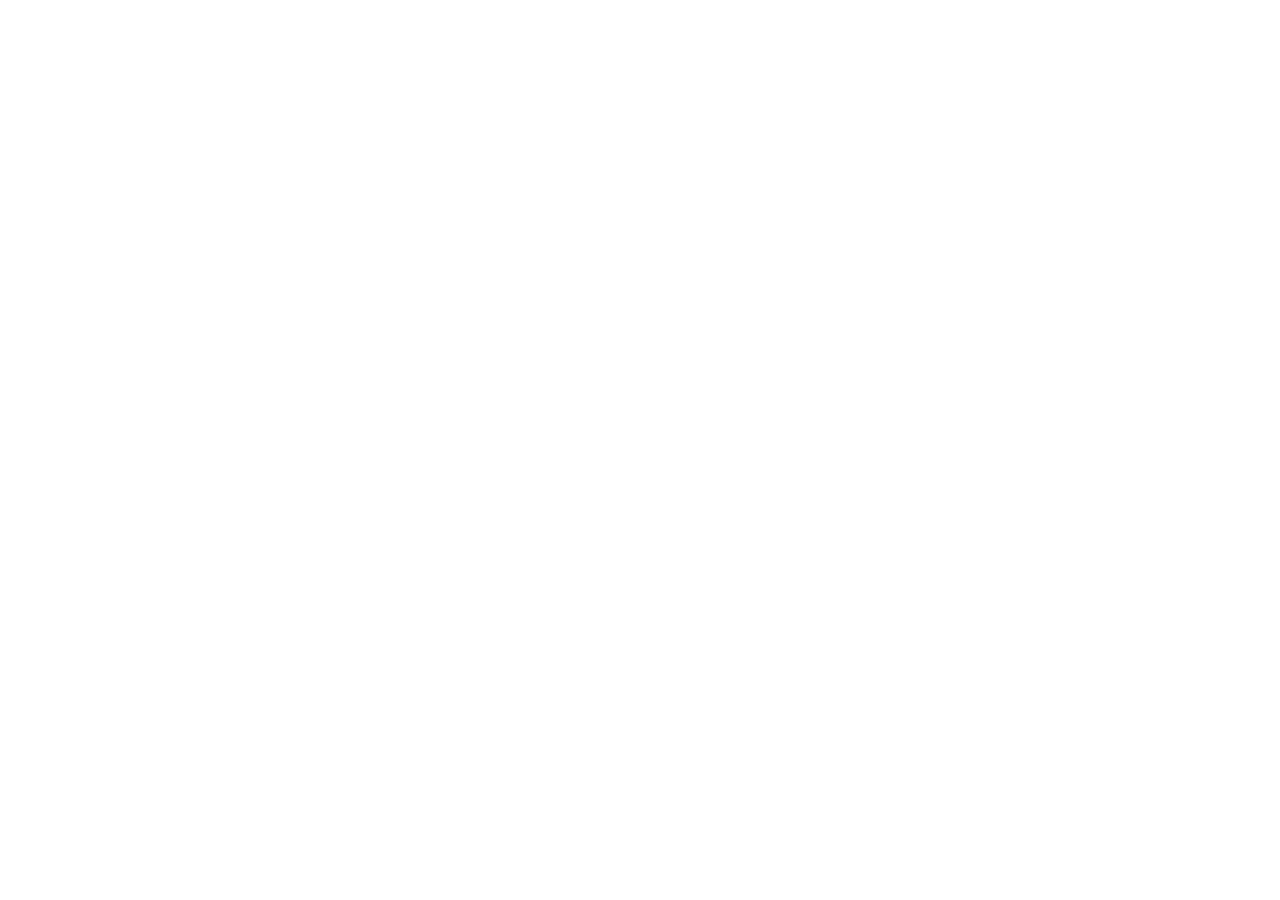
==== commit abdc6d2f: "Point There and Back Again at its new home The reverse-audio app now lives in adamborecki/there-and-" ====
--- a/there_and_back_again.html
+++ b/there_and_back_again.html
@@ -2,961 +2,21 @@
 <html lang="en">
 <head>
   <meta charset="utf-8" />
-  <meta name="viewport" content="width=device-width, initial-scale=1, user-scalable=no" />
+  <meta name="viewport" content="width=device-width, initial-scale=1" />
   <meta name="color-scheme" content="light dark" />
-  <meta name="theme-color" media="(prefers-color-scheme: light)" content="#f0f2f5" />
-  <meta name="theme-color" media="(prefers-color-scheme: dark)" content="#0b0f19" />
-  <meta name="apple-mobile-web-app-capable" content="yes" />
-  <title>There and Back Again</title>
+  <title>There and Back Again (moved)</title>
+  <meta http-equiv="refresh" content="0; url=https://adamborecki.github.io/there-and-back/" />
+  <link rel="canonical" href="https://adamborecki.github.io/there-and-back/" />
   <style>
-    :root {
-      --bg: #f0f2f5;
-      --surface: #ffffff;
-      --text: #1a1e2e;
-      --muted: #6b7a90;
-      --line: rgba(26, 30, 46, 0.1);
-      --rec: #e8334a;
-      --rec-glow: rgba(232, 51, 74, 0.3);
-      --play: #22b865;
-      --play-glow: rgba(34, 184, 101, 0.3);
-      --wave-rec: #e8334a;
-      --wave-play: #22b865;
-      --wave-idle: #5a7aff;
-      --wave-bg: rgba(26, 30, 46, 0.06);
-      --meter-bg: rgba(26, 30, 46, 0.07);
-      --meter-fill: #5a7aff;
-      --meter-hot: #e8334a;
-      --playhead: rgba(232, 51, 74, 0.75);
-      --track-empty: rgba(26, 30, 46, 0.08);
-      --font: "SF Pro", "Segoe UI", system-ui, -apple-system, sans-serif;
-    }
-    @media (prefers-color-scheme: dark) {
-      :root {
-        --bg: #0b0f19;
-        --surface: #151b2a;
-        --text: #e4eaf4;
-        --muted: #7b8da6;
-        --line: rgba(228, 234, 244, 0.08);
-        --rec: #ff4d6a;
-        --rec-glow: rgba(255, 77, 106, 0.35);
-        --play: #3de87a;
-        --play-glow: rgba(61, 232, 122, 0.3);
-        --wave-rec: #ff4d6a;
-        --wave-play: #3de87a;
-        --wave-idle: #6e8fff;
-        --wave-bg: rgba(228, 234, 244, 0.04);
-        --meter-bg: rgba(228, 234, 244, 0.05);
-        --meter-fill: #6e8fff;
-        --meter-hot: #ff4d6a;
-        --playhead: rgba(255, 77, 106, 0.8);
-        --track-empty: rgba(228, 234, 244, 0.06);
-      }
-    }
-
-    *, *::before, *::after { box-sizing: border-box; margin: 0; padding: 0; }
-    html, body { height: 100%; overflow: hidden; touch-action: manipulation; }
-    body {
-      font-family: var(--font); background: var(--bg); color: var(--text);
-      display: flex; flex-direction: column;
-      -webkit-tap-highlight-color: transparent;
-    }
-
-    /* Header */
-    .header { padding: 14px 16px 4px; text-align: center; flex-shrink: 0; }
-    .header h1 { font-size: 1.1rem; font-weight: 700; letter-spacing: -0.02em; }
-    .header .sub { font-size: 0.72rem; color: var(--muted); margin-top: 1px; }
-
-    /* Settings */
-    .settings { padding: 0 16px; flex-shrink: 0; }
-    .settings-toggle {
-      display: flex; align-items: center; justify-content: center; gap: 5px;
-      background: none; border: 1px solid var(--line); border-radius: 10px;
-      color: var(--muted); font-size: 0.78rem; padding: 5px 12px;
-      cursor: pointer; margin: 0 auto; font-family: var(--font);
-    }
-    .settings-toggle:hover { border-color: var(--muted); }
-    .settings-toggle .arrow { transition: transform 0.2s; display: inline-block; font-size: 0.65rem; }
-    .settings-toggle.open .arrow { transform: rotate(180deg); }
-    .settings-body { max-height: 0; overflow: hidden; transition: max-height 0.3s ease; }
-    .settings-body.open { max-height: 520px; }
-    .settings-inner { padding: 10px 0 6px; display: flex; flex-direction: column; gap: 9px; }
-    .field { display: flex; flex-direction: column; gap: 3px; }
-    .field label {
-      font-size: 0.7rem; color: var(--muted); font-weight: 600;
-      text-transform: uppercase; letter-spacing: 0.04em;
-    }
-    .field select {
-      width: 100%; padding: 7px 10px; border: 1px solid var(--line);
-      border-radius: 10px; background: var(--surface); color: var(--text);
-      font-size: 0.85rem; font-family: var(--font);
-      appearance: none; -webkit-appearance: none;
-      background-image: url("data:image/svg+xml,%3Csvg width='10' height='6' xmlns='http://www.w3.org/2000/svg'%3E%3Cpath d='M0 0l5 6 5-6z' fill='%237b8da6'/%3E%3C/svg%3E");
-      background-repeat: no-repeat; background-position: right 10px center;
-    }
-    .range-row { display: flex; align-items: center; gap: 8px; }
-    .range-row input[type="range"] { flex: 1; accent-color: var(--rec); height: 20px; }
-    .range-val {
-      font-size: 0.78rem; color: var(--muted); min-width: 3.2em;
-      text-align: right; font-variant-numeric: tabular-nums;
-    }
-    .check-row { display: flex; align-items: center; gap: 8px; }
-    .check-row input[type="checkbox"] { accent-color: var(--play); width: 16px; height: 16px; }
-    .check-row label { font-size: 0.82rem; color: var(--muted); text-transform: none; letter-spacing: 0; font-weight: 500; }
-    .info-row { display: flex; gap: 8px; flex-wrap: wrap; }
-    .info-pill {
-      font-size: 0.7rem; color: var(--muted);
-      border: 1px solid var(--line); border-radius: 999px; padding: 2px 9px;
-    }
-
-    /* Main */
-    .main {
-      flex: 1; display: flex; flex-direction: column;
-      align-items: center; justify-content: center;
-      gap: 14px; padding: 10px 16px; min-height: 0;
-    }
-
-    /* Meter */
-    .meter-wrap {
-      width: 100%; max-width: 340px;
-      display: flex; flex-direction: column; align-items: center; gap: 3px;
-    }
-    .meter-label { font-size: 0.68rem; color: var(--muted); text-transform: uppercase; letter-spacing: 0.05em; }
-    .meter { width: 100%; height: 6px; background: var(--meter-bg); border-radius: 3px; overflow: hidden; }
-    .meter-bar {
-      height: 100%; width: 0%; border-radius: 3px;
-      background: var(--meter-fill); transition: width 0.05s linear;
-    }
-    .meter-bar.hot { background: var(--meter-hot); }
-
-    /* Track selector */
-    .tracks-row {
-      display: flex; align-items: center; gap: 8px;
-    }
-    .track-pill {
-      width: 36px; height: 36px; border-radius: 50%;
-      border: 2px solid var(--line); background: var(--track-empty);
-      cursor: pointer; position: relative; transition: all 0.2s;
-      display: flex; align-items: center; justify-content: center;
-      font-size: 0.7rem; font-weight: 700; color: var(--muted);
-      -webkit-tap-highlight-color: transparent;
-    }
-    .track-pill.selected { border-color: var(--wave-idle); box-shadow: 0 0 0 3px rgba(90,122,255,0.2); }
-    .track-pill.has-audio { background: var(--wave-idle); color: #fff; border-color: var(--wave-idle); }
-    .track-pill.has-audio.selected { box-shadow: 0 0 0 3px rgba(90,122,255,0.35); }
-    .track-pill .clear-x {
-      position: absolute; top: -6px; right: -6px;
-      width: 16px; height: 16px; border-radius: 50%;
-      background: var(--rec); color: #fff; font-size: 0.6rem;
-      display: none; align-items: center; justify-content: center;
-      line-height: 1; font-weight: 700; cursor: pointer;
-    }
-    .track-pill.has-audio .clear-x { display: flex; }
-    .tracks-label { font-size: 0.68rem; color: var(--muted); text-transform: uppercase; letter-spacing: 0.04em; }
-
-    /* Waveform */
-    .waveform-wrap {
-      width: 100%; max-width: 340px; height: 72px;
-      background: var(--wave-bg); border-radius: 14px;
-      overflow: hidden; position: relative;
-    }
-    .waveform-wrap canvas { width: 100%; height: 100%; display: block; }
-    .waveform-label {
-      position: absolute; top: 4px; left: 8px;
-      font-size: 0.6rem; color: var(--muted);
-      text-transform: uppercase; letter-spacing: 0.04em; pointer-events: none;
-    }
-    .playhead-line {
-      position: absolute; top: 0; bottom: 0; left: 0;
-      width: 2px; background: var(--playhead);
-      pointer-events: none; display: none;
-      box-shadow: 0 0 8px var(--playhead);
-      border-radius: 1px;
-    }
-
-    /* Controls */
-    .controls-row { display: flex; align-items: center; gap: 18px; }
-
-    .btn-record {
-      width: clamp(100px, 32vw, 150px); height: clamp(100px, 32vw, 150px);
-      border-radius: 50%; border: none; cursor: pointer;
-      position: relative; display: flex; align-items: center; justify-content: center;
-      background: var(--rec);
-      box-shadow: 0 0 0 0 var(--rec-glow);
-      transition: transform 0.15s ease, box-shadow 0.3s ease, background 0.3s ease;
-      -webkit-tap-highlight-color: transparent;
-    }
-    .btn-record:active { transform: scale(0.94); }
-    .btn-record.recording {
-      box-shadow: 0 0 0 16px var(--rec-glow);
-      animation: pulse 1.5s ease-in-out infinite;
-    }
-    .btn-record.playing {
-      background: var(--play);
-      box-shadow: 0 0 0 10px var(--play-glow);
-    }
-    .btn-record.has-buffer:not(.recording):not(.playing) { background: var(--play); }
-    @keyframes pulse {
-      0%, 100% { box-shadow: 0 0 0 10px var(--rec-glow); }
-      50% { box-shadow: 0 0 0 22px transparent; }
-    }
-    .btn-icon { width: 38%; height: 38%; fill: #fff; }
-    .btn-label { font-size: 0.78rem; color: var(--muted); text-align: center; min-height: 1.1em; }
-
-    .side-btn {
-      width: 44px; height: 44px; border-radius: 50%;
-      border: 1.5px solid var(--line); background: var(--surface);
-      color: var(--muted); cursor: pointer;
-      display: flex; align-items: center; justify-content: center;
-      transition: border-color 0.15s, background 0.15s, opacity 0.2s;
-      font-size: 1.1rem; opacity: 0.3; pointer-events: none;
-      -webkit-tap-highlight-color: transparent;
-    }
-    .side-btn.active { opacity: 1; pointer-events: auto; }
-    .side-btn.on { border-color: var(--play); background: rgba(34,184,101,0.1); color: var(--play); }
-    .side-btn:active { transform: scale(0.9); }
-    .side-btn svg { width: 20px; height: 20px; fill: currentColor; }
-
-    /* Audio gate */
-    .audio-gate {
-      position: fixed; inset: 0; background: var(--bg);
-      display: flex; flex-direction: column;
-      align-items: center; justify-content: center; gap: 14px;
-      z-index: 100; transition: opacity 0.3s ease;
-    }
-    .audio-gate.hidden { opacity: 0; pointer-events: none; }
-    .audio-gate h2 { font-size: 1.25rem; font-weight: 700; }
-    .audio-gate p { color: var(--muted); font-size: 0.9rem; text-align: center; max-width: 26ch; line-height: 1.45; }
-    .btn-enable {
-      padding: 14px 36px; border: none; border-radius: 16px;
-      background: var(--rec); color: #fff; font-size: 1.05rem;
-      font-weight: 700; font-family: var(--font); cursor: pointer;
-      transition: transform 0.12s ease;
-    }
-    .btn-enable:active { transform: scale(0.96); }
-
-    /* Status */
-    .status-bar {
-      padding: 4px 16px 10px; text-align: center;
-      font-size: 0.72rem; color: var(--muted); flex-shrink: 0;
-    }
-    .status-bar .time { font-variant-numeric: tabular-nums; font-weight: 600; }
-
-    @media (prefers-reduced-motion: reduce) {
-      .btn-record, .settings-body, .audio-gate, .side-btn, .track-pill { transition: none; }
-      .btn-record.recording { animation: none; }
-    }
+    :root { --bg: #f0f2f5; --text: #1a1e2e; --link: #3557e8; }
+    @media (prefers-color-scheme: dark) { :root { --bg: #0b0f19; --text: #e4eaf4; --link: #8ea6ff; } }
+    body { margin: 0; min-height: 100dvh; display: grid; place-items: center; padding: 16px;
+           background: var(--bg); color: var(--text); font: 16px/1.5 system-ui, sans-serif; text-align: center; }
+    a { color: var(--link); }
   </style>
 </head>
 <body>
-
-<div class="audio-gate" id="audioGate">
-  <h2>There and Back Again</h2>
-  <p>Record audio, then hear it played back in reverse.</p>
-  <button class="btn-enable" id="btnEnable">Tap to Enable Audio</button>
-</div>
-
-<div class="header">
-  <h1>There and Back Again</h1>
-  <p class="sub">Record &middot; Reverse &middot; Listen</p>
-</div>
-
-<div class="settings">
-  <button class="settings-toggle" id="settingsToggle">&#9881;&#65039; Settings <span class="arrow">&#9662;</span></button>
-  <div class="settings-body" id="settingsBody">
-    <div class="settings-inner">
-      <div class="field">
-        <label for="inputSelect">Input Device</label>
-        <select id="inputSelect"><option>Default</option></select>
-      </div>
-      <div class="field">
-        <label for="outputSelect">Output Device</label>
-        <select id="outputSelect"><option>Default</option></select>
-      </div>
-      <div class="field">
-        <label for="inputGain">Input Gain (applied to recording)</label>
-        <div class="range-row">
-          <input type="range" id="inputGain" min="1" max="20" step="0.5" value="5" />
-          <span class="range-val" id="inputGainVal">5.0x</span>
-        </div>
-      </div>
-      <div class="field">
-        <label for="fadeIn">Reverse Fade-In</label>
-        <div class="range-row">
-          <input type="range" id="fadeIn" min="0" max="3" step="0.05" value="0.25" />
-          <span class="range-val" id="fadeInVal">0.25s</span>
-        </div>
-      </div>
-      <div class="field">
-        <label for="fadeOut">Reverse Fade-Out</label>
-        <div class="range-row">
-          <input type="range" id="fadeOut" min="0" max="3" step="0.05" value="0.1" />
-          <span class="range-val" id="fadeOutVal">0.10s</span>
-        </div>
-      </div>
-      <div class="field">
-        <label for="playbackRate">Playback Speed</label>
-        <div class="range-row">
-          <input type="range" id="playbackRate" min="0.25" max="2" step="0.05" value="1" />
-          <span class="range-val" id="playbackRateVal">1.00x</span>
-        </div>
-      </div>
-      <div class="check-row">
-        <input type="checkbox" id="normalizeCheck" checked />
-        <label for="normalizeCheck">Auto-normalize volume</label>
-      </div>
-      <div class="info-row" id="infoRow"></div>
-    </div>
-  </div>
-</div>
-
-<div class="main">
-  <div class="meter-wrap">
-    <span class="meter-label">Input Level</span>
-    <div class="meter"><div class="meter-bar" id="meterBar"></div></div>
-  </div>
-
-  <!-- Track selector -->
-  <div class="tracks-row">
-    <span class="tracks-label">Tracks</span>
-    <div class="track-pill selected" data-track="0">1<span class="clear-x">&times;</span></div>
-    <div class="track-pill" data-track="1">2<span class="clear-x">&times;</span></div>
-    <div class="track-pill" data-track="2">3<span class="clear-x">&times;</span></div>
-  </div>
-
-  <div class="waveform-wrap" id="waveformWrap">
-    <canvas id="waveformCanvas"></canvas>
-    <div class="playhead-line" id="playhead"></div>
-    <span class="waveform-label" id="waveformLabel">Idle</span>
-  </div>
-
-  <div class="controls-row">
-    <button class="side-btn" id="btnLoop" aria-label="Toggle loop" title="Loop">
-      <svg viewBox="0 0 24 24"><path d="M7 7h10v3l4-4-4-4v3H5v6h2V7zm10 10H7v-3l-4 4 4 4v-3h12v-6h-2v4z"/></svg>
-    </button>
-    <button class="btn-record" id="btnRecord" aria-label="Record">
-      <svg class="btn-icon" id="btnIcon" viewBox="0 0 100 100"><circle cx="50" cy="50" r="36" /></svg>
-    </button>
-    <button class="side-btn" id="btnFadeOut" aria-label="Fade out" title="Fade out now">
-      <svg viewBox="0 0 24 24"><path d="M16 13h-3V3h-2v10H8l4 4 4-4zM4 19v2h16v-2H4z"/></svg>
-    </button>
-  </div>
-  <div class="btn-label" id="btnLabelText">Tap to record</div>
-</div>
-
-<div class="status-bar" id="statusBar">Ready</div>
-
-<script>
-(function () {
-  "use strict";
-
-  // --- DOM ---
-  const audioGate      = document.getElementById("audioGate");
-  const btnEnable      = document.getElementById("btnEnable");
-  const settingsToggle = document.getElementById("settingsToggle");
-  const settingsBody   = document.getElementById("settingsBody");
-  const inputSelect    = document.getElementById("inputSelect");
-  const outputSelect   = document.getElementById("outputSelect");
-  const gainSlider     = document.getElementById("inputGain");
-  const gainVal        = document.getElementById("inputGainVal");
-  const fadeInSlider   = document.getElementById("fadeIn");
-  const fadeInVal      = document.getElementById("fadeInVal");
-  const fadeOutSlider  = document.getElementById("fadeOut");
-  const fadeOutVal     = document.getElementById("fadeOutVal");
-  const rateSlider     = document.getElementById("playbackRate");
-  const rateVal        = document.getElementById("playbackRateVal");
-  const normalizeCheck = document.getElementById("normalizeCheck");
-  const infoRow        = document.getElementById("infoRow");
-  const meterBar       = document.getElementById("meterBar");
-  const waveformCanvas = document.getElementById("waveformCanvas");
-  const waveformLabel  = document.getElementById("waveformLabel");
-  const playheadEl     = document.getElementById("playhead");
-  const btnRecord      = document.getElementById("btnRecord");
-  const btnIcon        = document.getElementById("btnIcon");
-  const btnLabelText   = document.getElementById("btnLabelText");
-  const btnLoop        = document.getElementById("btnLoop");
-  const btnFadeOut     = document.getElementById("btnFadeOut");
-  const statusBar      = document.getElementById("statusBar");
-  const trackPills     = document.querySelectorAll(".track-pill");
-
-  // --- Icons ---
-  const ICON_REC  = '<circle cx="50" cy="50" r="36" />';
-  const ICON_STOP = '<rect x="26" y="26" width="48" height="48" rx="8" />';
-  const ICON_PLAY = '<polygon points="36,20 36,80 80,50" />';
-
-  // --- State ---
-  let audioCtx = null;
-  let micStream = null;
-  let analyserNode = null;
-  let recGainNode = null;       // gain that feeds BOTH analyser AND recorder
-  let recDestination = null;    // MediaStreamDestination for amplified recording
-  let mediaRecorder = null;
-  let recordedChunks = [];
-  let state = "idle";           // idle | recording | playing | ready
-  let loopEnabled = false;
-
-  // Multi-track: 3 slots
-  let tracks = [null, null, null];   // each: AudioBuffer (reversed) or null
-  let activeTrack = 0;
-
-  // Playback
-  let playbackSources = [];    // array of { source, gain }
-  let playbackStartCtx = 0;
-  let playbackDuration = 0;
-  let playheadRAF = null;
-
-  // Live waveform during recording
-  let liveWaveData = [];
-  let liveWaveRAF = null;
-
-  // Timer
-  let timerInterval = null;
-  let timerStart = 0;
-
-  // ===== Settings =====
-  settingsToggle.addEventListener("click", () => {
-    settingsToggle.classList.toggle("open");
-    settingsBody.classList.toggle("open");
-  });
-  gainSlider.addEventListener("input", () => {
-    const v = parseFloat(gainSlider.value);
-    gainVal.textContent = v.toFixed(1) + "x";
-    if (recGainNode) recGainNode.gain.value = v;
-  });
-  fadeInSlider.addEventListener("input", () => {
-    fadeInVal.textContent = parseFloat(fadeInSlider.value).toFixed(2) + "s";
-  });
-  fadeOutSlider.addEventListener("input", () => {
-    fadeOutVal.textContent = parseFloat(fadeOutSlider.value).toFixed(2) + "s";
-  });
-  rateSlider.addEventListener("input", () => {
-    rateVal.textContent = parseFloat(rateSlider.value).toFixed(2) + "x";
-  });
-
-  // ===== Track pills =====
-  trackPills.forEach(pill => {
-    pill.addEventListener("click", (e) => {
-      if (e.target.classList.contains("clear-x")) {
-        // Clear this track
-        const idx = parseInt(pill.dataset.track);
-        tracks[idx] = null;
-        pill.classList.remove("has-audio");
-        if (idx === activeTrack) {
-          clearWaveform();
-        }
-        updateButtons();
-        return;
-      }
-      // Select track
-      const idx = parseInt(pill.dataset.track);
-      activeTrack = idx;
-      trackPills.forEach(p => p.classList.remove("selected"));
-      pill.classList.add("selected");
-      // Show this track's waveform
-      if (tracks[idx]) {
-        drawStaticWaveform(tracks[idx], "Track " + (idx + 1) + " \u2013 reversed", getComputedStyle(document.documentElement).getPropertyValue("--wave-idle").trim());
-      } else {
-        clearWaveform();
-      }
-    });
-  });
-
-  function updateTrackPills() {
-    trackPills.forEach((pill, i) => {
-      pill.classList.toggle("has-audio", !!tracks[i]);
-    });
-  }
-
-  // ===== Loop =====
-  btnLoop.addEventListener("click", () => {
-    loopEnabled = !loopEnabled;
-    btnLoop.classList.toggle("on", loopEnabled);
-  });
-
-  // ===== Fade-out =====
-  btnFadeOut.addEventListener("click", () => {
-    if (state === "playing" && audioCtx) {
-      const now = audioCtx.currentTime;
-      playbackSources.forEach(ps => {
-        ps.gain.gain.cancelScheduledValues(now);
-        ps.gain.gain.setValueAtTime(ps.gain.gain.value, now);
-        ps.gain.gain.linearRampToValueAtTime(0, now + 0.5);
-      });
-      setTimeout(() => { if (state === "playing") finishPlayback("Faded out."); }, 550);
-    }
-  });
-
-  // ===== Devices =====
-  async function populateDevices() {
-    try {
-      const devices = await navigator.mediaDevices.enumerateDevices();
-      inputSelect.innerHTML = ""; outputSelect.innerHTML = "";
-      let ic = 0, oc = 0;
-      for (const d of devices) {
-        const opt = document.createElement("option");
-        opt.value = d.deviceId;
-        if (d.kind === "audioinput") { ic++; opt.textContent = d.label || "Mic " + ic; inputSelect.appendChild(opt); }
-        else if (d.kind === "audiooutput") { oc++; opt.textContent = d.label || "Speaker " + oc; outputSelect.appendChild(opt); }
-      }
-      if (!ic) inputSelect.innerHTML = "<option>No inputs</option>";
-      if (!oc) outputSelect.innerHTML = "<option>Default</option>";
-    } catch (e) { console.warn("Device enum failed", e); }
-  }
-
-  // ===== Enable audio =====
-  btnEnable.addEventListener("click", async () => {
-    try {
-      audioCtx = new (window.AudioContext || window.webkitAudioContext)();
-      await audioCtx.resume();
-      micStream = await navigator.mediaDevices.getUserMedia({
-        audio: { echoCancellation: false, noiseSuppression: false, autoGainControl: true }
-      });
-      await populateDevices();
-      buildAudioGraph();
-      showInfo();
-      audioGate.classList.add("hidden");
-      startMeter();
-    } catch (err) { statusBar.textContent = "Error: " + err.message; }
-  });
-
-  inputSelect.addEventListener("change", async () => {
-    if (!audioCtx) return;
-    try {
-      if (micStream) micStream.getTracks().forEach(t => t.stop());
-      micStream = await navigator.mediaDevices.getUserMedia({
-        audio: { deviceId: { exact: inputSelect.value }, echoCancellation: false, noiseSuppression: false, autoGainControl: true }
-      });
-      buildAudioGraph();
-      showInfo();
-    } catch (err) { statusBar.textContent = "Input error: " + err.message; }
-  });
-
-  outputSelect.addEventListener("change", () => {
-    if (audioCtx && typeof audioCtx.setSinkId === "function" && outputSelect.value) {
-      audioCtx.setSinkId(outputSelect.value).catch(() => {});
-    }
-  });
-
-  // ===== Audio graph: mic -> GainNode -> analyser (for meter + live waveform)
-  //                                    -> MediaStreamDestination (for recorder) =====
-  function buildAudioGraph() {
-    const src = audioCtx.createMediaStreamSource(micStream);
-
-    recGainNode = audioCtx.createGain();
-    recGainNode.gain.value = parseFloat(gainSlider.value);
-
-    analyserNode = audioCtx.createAnalyser();
-    analyserNode.fftSize = 2048;
-    analyserNode.smoothingTimeConstant = 0.65;
-
-    // MediaStreamDestination captures the amplified signal for MediaRecorder
-    recDestination = audioCtx.createMediaStreamDestination();
-
-    src.connect(recGainNode);
-    recGainNode.connect(analyserNode);       // for metering / live waveform
-    recGainNode.connect(recDestination);     // for recording (gain-boosted!)
-  }
-
-  function showInfo() {
-    const t = micStream.getAudioTracks()[0];
-    const s = t.getSettings ? t.getSettings() : {};
-    const ch = s.channelCount || 1;
-    infoRow.innerHTML =
-      '<span class="info-pill">Input: ' + (ch === 1 ? "Mono" : ch === 2 ? "Stereo" : ch + "ch") + '</span>' +
-      '<span class="info-pill">' + audioCtx.sampleRate + ' Hz</span>';
-  }
-
-  // ===== Meter =====
-  function startMeter() {
-    const buf = new Float32Array(analyserNode.fftSize);
-    (function tick() {
-      analyserNode.getFloatTimeDomainData(buf);
-      let peak = 0;
-      for (let i = 0; i < buf.length; i++) { const v = Math.abs(buf[i]); if (v > peak) peak = v; }
-      const pct = Math.min(peak * 100, 100);
-      meterBar.style.width = pct + "%";
-      meterBar.classList.toggle("hot", pct > 80);
-      requestAnimationFrame(tick);
-    })();
-  }
-
-  // ===== Waveform drawing =====
-  function getCanvasCtx() {
-    const ctx = waveformCanvas.getContext("2d");
-    const dpr = window.devicePixelRatio || 1;
-    const rect = waveformCanvas.getBoundingClientRect();
-    waveformCanvas.width = rect.width * dpr;
-    waveformCanvas.height = rect.height * dpr;
-    ctx.scale(dpr, dpr);
-    return { ctx, w: rect.width, h: rect.height };
-  }
-
-  function drawStaticWaveform(audioBuffer, label, color) {
-    const { ctx, w, h } = getCanvasCtx();
-    const data = audioBuffer.getChannelData(0);
-    ctx.clearRect(0, 0, w, h);
-    ctx.strokeStyle = color;
-    ctx.lineWidth = 1.2;
-    ctx.beginPath();
-    for (let x = 0; x < w; x++) {
-      const idx = Math.floor(x * data.length / w);
-      const step = Math.max(1, Math.floor(data.length / w));
-      let min = 1, max = -1;
-      for (let j = 0; j < step; j++) { const s = data[idx + j] || 0; if (s < min) min = s; if (s > max) max = s; }
-      ctx.moveTo(x, (1 - max) * h / 2);
-      ctx.lineTo(x, (1 - min) * h / 2);
-    }
-    ctx.stroke();
-    waveformLabel.textContent = label;
-  }
-
-  // Live waveform: accumulate peak data, draw progressively
-  function startLiveWaveform() {
-    liveWaveData = [];
-    const buf = new Float32Array(analyserNode.fftSize);
-    const samplesPerPixel = 512; // how many analyser reads per "pixel column"
-    let sampleAcc = 0;
-    let localMin = 0, localMax = 0;
-
-    function tick() {
-      if (state !== "recording") return;
-      analyserNode.getFloatTimeDomainData(buf);
-
-      // Find peak in this frame
-      let frameMin = 0, frameMax = 0;
-      for (let i = 0; i < buf.length; i++) {
-        if (buf[i] < frameMin) frameMin = buf[i];
-        if (buf[i] > frameMax) frameMax = buf[i];
-      }
-      localMin = Math.min(localMin, frameMin);
-      localMax = Math.max(localMax, frameMax);
-      sampleAcc++;
-
-      if (sampleAcc >= 2) { // ~every 2 animation frames, push a column
-        liveWaveData.push({ min: localMin, max: localMax });
-        localMin = 0; localMax = 0; sampleAcc = 0;
-      }
-
-      drawLiveWaveform();
-      liveWaveRAF = requestAnimationFrame(tick);
-    }
-    tick();
-  }
-
-  function drawLiveWaveform() {
-    const { ctx, w, h } = getCanvasCtx();
-    ctx.clearRect(0, 0, w, h);
-
-    const cs = getComputedStyle(document.documentElement);
-    ctx.strokeStyle = cs.getPropertyValue("--wave-rec").trim();
-    ctx.lineWidth = 1.5;
-    ctx.beginPath();
-
-    const total = liveWaveData.length;
-    if (total === 0) return;
-
-    // Show the most recent `w` columns, or stretch if fewer
-    const cols = Math.min(total, Math.floor(w));
-    const startIdx = Math.max(0, total - Math.floor(w));
-
-    for (let x = 0; x < cols; x++) {
-      const d = liveWaveData[startIdx + x];
-      const px = total <= w ? x : (w - cols + x);
-      ctx.moveTo(px, (1 - d.max) * h / 2);
-      ctx.lineTo(px, (1 - d.min) * h / 2);
-    }
-    ctx.stroke();
-    waveformLabel.textContent = "Recording\u2026";
-  }
-
-  function stopLiveWaveform() {
-    if (liveWaveRAF) cancelAnimationFrame(liveWaveRAF);
-  }
-
-  function clearWaveform() {
-    const ctx = waveformCanvas.getContext("2d");
-    ctx.clearRect(0, 0, waveformCanvas.width, waveformCanvas.height);
-    waveformLabel.textContent = "Idle";
-    playheadEl.style.display = "none";
-  }
-
-  // ===== Playhead =====
-  function startPlayhead() {
-    const wrapW = document.getElementById("waveformWrap").getBoundingClientRect().width;
-    playheadEl.style.display = "block";
-    (function tick() {
-      if (state !== "playing") { playheadEl.style.display = "none"; return; }
-      const elapsed = audioCtx.currentTime - playbackStartCtx;
-      const progress = Math.min(elapsed / playbackDuration, 1);
-      playheadEl.style.left = (progress * wrapW) + "px";
-      if (progress < 1) playheadRAF = requestAnimationFrame(tick);
-    })();
-  }
-  function stopPlayhead() {
-    if (playheadRAF) cancelAnimationFrame(playheadRAF);
-    playheadEl.style.display = "none";
-  }
-
-  // ===== Button states =====
-  function updateButtons() {
-    const hasAny = tracks.some(t => t !== null);
-    btnLoop.classList.toggle("active", hasAny);
-    btnFadeOut.classList.toggle("active", state === "playing");
-  }
-
-  function setButtonState(newState) {
-    state = newState;
-    btnRecord.classList.remove("recording", "playing", "has-buffer");
-    const hasAny = tracks.some(t => t !== null);
-
-    switch (newState) {
-      case "idle":
-        btnIcon.innerHTML = ICON_REC;
-        btnLabelText.textContent = "Tap to record";
-        break;
-      case "recording":
-        btnRecord.classList.add("recording");
-        btnIcon.innerHTML = ICON_STOP;
-        btnLabelText.textContent = "Tap to stop & reverse";
-        break;
-      case "playing":
-        btnRecord.classList.add("playing");
-        btnIcon.innerHTML = ICON_STOP;
-        btnLabelText.textContent = "Tap to stop";
-        break;
-      case "ready":
-        btnRecord.classList.add("has-buffer");
-        btnIcon.innerHTML = hasAny ? ICON_PLAY : ICON_REC;
-        btnLabelText.textContent = hasAny ? "Tap to replay" : "Tap to record";
-        if (!hasAny) state = "idle"; // fall back
-        break;
-    }
-    updateButtons();
-  }
-
-  // ===== Main button =====
-  btnRecord.addEventListener("click", () => {
-    switch (state) {
-      case "idle": startRecording(); break;
-      case "recording": stopRecordingAndProcess(); break;
-      case "playing": finishPlayback("Stopped."); break;
-      case "ready": playAllTracks(); break;
-    }
-  });
-
-  // ===== Timer =====
-  function startTimer(prefix) {
-    timerStart = Date.now();
-    clearInterval(timerInterval);
-    timerInterval = setInterval(() => {
-      const sec = (Date.now() - timerStart) / 1000;
-      const m = Math.floor(sec / 60);
-      const s = (sec % 60).toFixed(1).padStart(4, "0");
-      statusBar.innerHTML = prefix + ' <span class="time">' + m + ":" + s + '</span>';
-    }, 100);
-  }
-  function stopTimer() { clearInterval(timerInterval); timerInterval = null; }
-
-  // ===== Recording =====
-  function startRecording() {
-    recordedChunks = [];
-
-    // Record from the gain-boosted destination stream (not raw mic!)
-    const ampStream = recDestination.stream;
-    try {
-      mediaRecorder = new MediaRecorder(ampStream, { mimeType: "audio/webm;codecs=opus" });
-    } catch {
-      try { mediaRecorder = new MediaRecorder(ampStream, { mimeType: "audio/webm" }); }
-      catch { mediaRecorder = new MediaRecorder(ampStream); }
-    }
-    mediaRecorder.ondataavailable = (e) => { if (e.data.size > 0) recordedChunks.push(e.data); };
-    mediaRecorder.onstop = () => processRecording();
-
-    mediaRecorder.start(100);
-    setButtonState("recording");
-    startLiveWaveform();
-    startTimer("Recording");
-  }
-
-  function stopRecordingAndProcess() {
-    if (mediaRecorder && mediaRecorder.state !== "inactive") mediaRecorder.stop();
-    stopTimer();
-    stopLiveWaveform();
-    statusBar.textContent = "Processing\u2026";
-    btnIcon.innerHTML = ICON_REC;
-    btnLabelText.textContent = "Processing\u2026";
-  }
-
-  async function processRecording() {
-    if (!recordedChunks.length) {
-      statusBar.textContent = "No audio captured.";
-      setButtonState("idle");
-      return;
-    }
-    const blob = new Blob(recordedChunks, { type: recordedChunks[0].type || "audio/webm" });
-    try {
-      const arrayBuf = await blob.arrayBuffer();
-      let audioBuf = await audioCtx.decodeAudioData(arrayBuf);
-
-      // Normalize if enabled
-      if (normalizeCheck.checked) {
-        audioBuf = normalizeBuffer(audioBuf);
-      }
-
-      // Reverse
-      const reversed = audioCtx.createBuffer(audioBuf.numberOfChannels, audioBuf.length, audioBuf.sampleRate);
-      for (let ch = 0; ch < audioBuf.numberOfChannels; ch++) {
-        const src = audioBuf.getChannelData(ch);
-        const dst = reversed.getChannelData(ch);
-        for (let i = 0; i < src.length; i++) dst[i] = src[src.length - 1 - i];
-      }
-
-      // Store in active track
-      tracks[activeTrack] = reversed;
-      updateTrackPills();
-
-      const cs = getComputedStyle(document.documentElement);
-      drawStaticWaveform(reversed, "Track " + (activeTrack + 1) + " \u2013 reversed", cs.getPropertyValue("--wave-idle").trim());
-
-      playAllTracks();
-    } catch (err) {
-      statusBar.textContent = "Decode error: " + err.message;
-      setButtonState("idle");
-    }
-  }
-
-  function normalizeBuffer(buf) {
-    // Find global peak across all channels
-    let peak = 0;
-    for (let ch = 0; ch < buf.numberOfChannels; ch++) {
-      const d = buf.getChannelData(ch);
-      for (let i = 0; i < d.length; i++) {
-        const v = Math.abs(d[i]);
-        if (v > peak) peak = v;
-      }
-    }
-    if (peak === 0 || peak > 0.95) return buf; // already loud or silent
-
-    const scale = 0.95 / peak;
-    const norm = audioCtx.createBuffer(buf.numberOfChannels, buf.length, buf.sampleRate);
-    for (let ch = 0; ch < buf.numberOfChannels; ch++) {
-      const src = buf.getChannelData(ch);
-      const dst = norm.getChannelData(ch);
-      for (let i = 0; i < src.length; i++) dst[i] = src[i] * scale;
-    }
-    return norm;
-  }
-
-  // ===== Playback (all tracks layered) =====
-  function playAllTracks() {
-    stopAllSources();
-    stopPlayhead();
-
-    const filledTracks = tracks.map((buf, i) => ({ buf, i })).filter(t => t.buf !== null);
-    if (!filledTracks.length) { setButtonState("idle"); return; }
-
-    const fadeIn  = parseFloat(fadeInSlider.value);
-    const fadeOut = parseFloat(fadeOutSlider.value);
-    const rate    = parseFloat(rateSlider.value);
-
-    let maxDuration = 0;
-    const now = audioCtx.currentTime;
-    playbackSources = [];
-
-    for (const t of filledTracks) {
-      const gainNode = audioCtx.createGain();
-      gainNode.connect(audioCtx.destination);
-
-      const source = audioCtx.createBufferSource();
-      source.buffer = t.buf;
-      source.playbackRate.value = rate;
-      source.connect(gainNode);
-
-      const dur = t.buf.duration / rate;
-      if (dur > maxDuration) maxDuration = dur;
-
-      if (fadeIn > 0) {
-        gainNode.gain.setValueAtTime(0, now);
-        gainNode.gain.linearRampToValueAtTime(1, now + Math.min(fadeIn, dur));
-      } else {
-        gainNode.gain.setValueAtTime(1, now);
-      }
-      if (fadeOut > 0 && dur > fadeOut + fadeIn) {
-        gainNode.gain.setValueAtTime(1, now + dur - fadeOut);
-        gainNode.gain.linearRampToValueAtTime(0, now + dur);
-      }
-
-      source.start(0);
-      playbackSources.push({ source, gain: gainNode });
-
-      source.onended = () => {
-        // When the longest track ends, handle loop or finish
-        if (state !== "playing") return;
-        const allDone = playbackSources.every(ps => {
-          try { return ps.source.buffer === null || true; } catch { return true; }
-        });
-        // Use a small delay to let all sources finish
-        setTimeout(() => {
-          if (state !== "playing") return;
-          if (audioCtx.currentTime >= playbackStartCtx + playbackDuration - 0.05) {
-            if (loopEnabled) {
-              playAllTracks();
-            } else {
-              finishPlayback("Done. Tap to replay.");
-            }
-          }
-        }, 50);
-      };
-    }
-
-    playbackStartCtx = now;
-    playbackDuration = maxDuration;
-
-    // Draw the active track's waveform in play color
-    if (tracks[activeTrack]) {
-      const cs = getComputedStyle(document.documentElement);
-      drawStaticWaveform(tracks[activeTrack], "Playing\u2026", cs.getPropertyValue("--wave-play").trim());
-    }
-
-    setButtonState("playing");
-    startTimer("Playing");
-    startPlayhead();
-  }
-
-  function stopAllSources() {
-    for (const ps of playbackSources) {
-      try { ps.source.onended = null; ps.source.stop(); } catch {}
-    }
-    playbackSources = [];
-  }
-
-  function finishPlayback(msg) {
-    stopAllSources();
-    stopTimer();
-    stopPlayhead();
-    const hasAny = tracks.some(t => t !== null);
-    if (hasAny) {
-      // Redraw in idle color
-      if (tracks[activeTrack]) {
-        const cs = getComputedStyle(document.documentElement);
-        drawStaticWaveform(tracks[activeTrack], "Track " + (activeTrack + 1) + " \u2013 reversed", cs.getPropertyValue("--wave-idle").trim());
-      }
-      setButtonState("ready");
-    } else {
-      clearWaveform();
-      setButtonState("idle");
-    }
-    statusBar.textContent = msg || "Ready.";
-  }
-
-  // ===== Prevent double-tap zoom =====
-  let lastTap = 0;
-  document.addEventListener("touchend", (e) => {
-    const now = Date.now();
-    if (now - lastTap < 300) e.preventDefault();
-    lastTap = now;
-  }, { passive: false });
-
-})();
-</script>
+  <p>There and Back Again has its own home now:<br />
+    <a href="https://adamborecki.github.io/there-and-back/">adamborecki.github.io/there-and-back</a></p>
 </body>
 </html>
